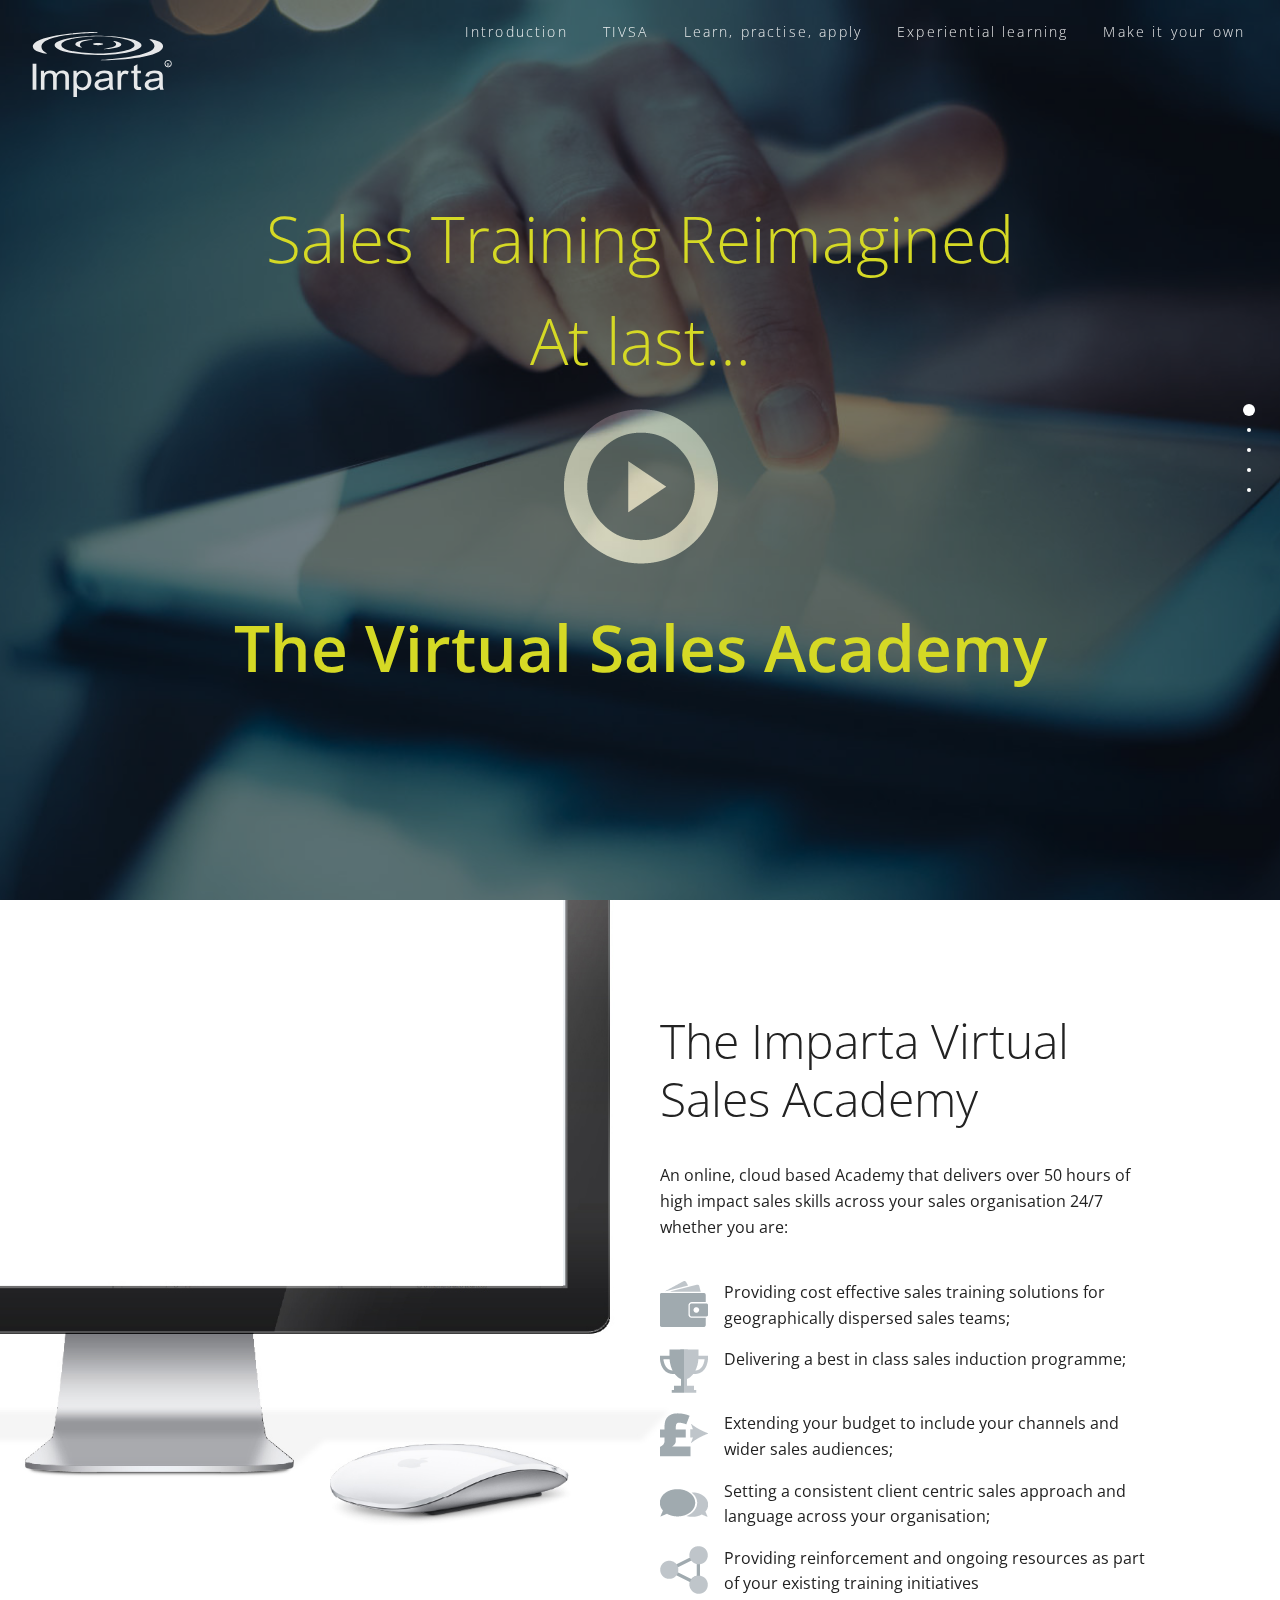
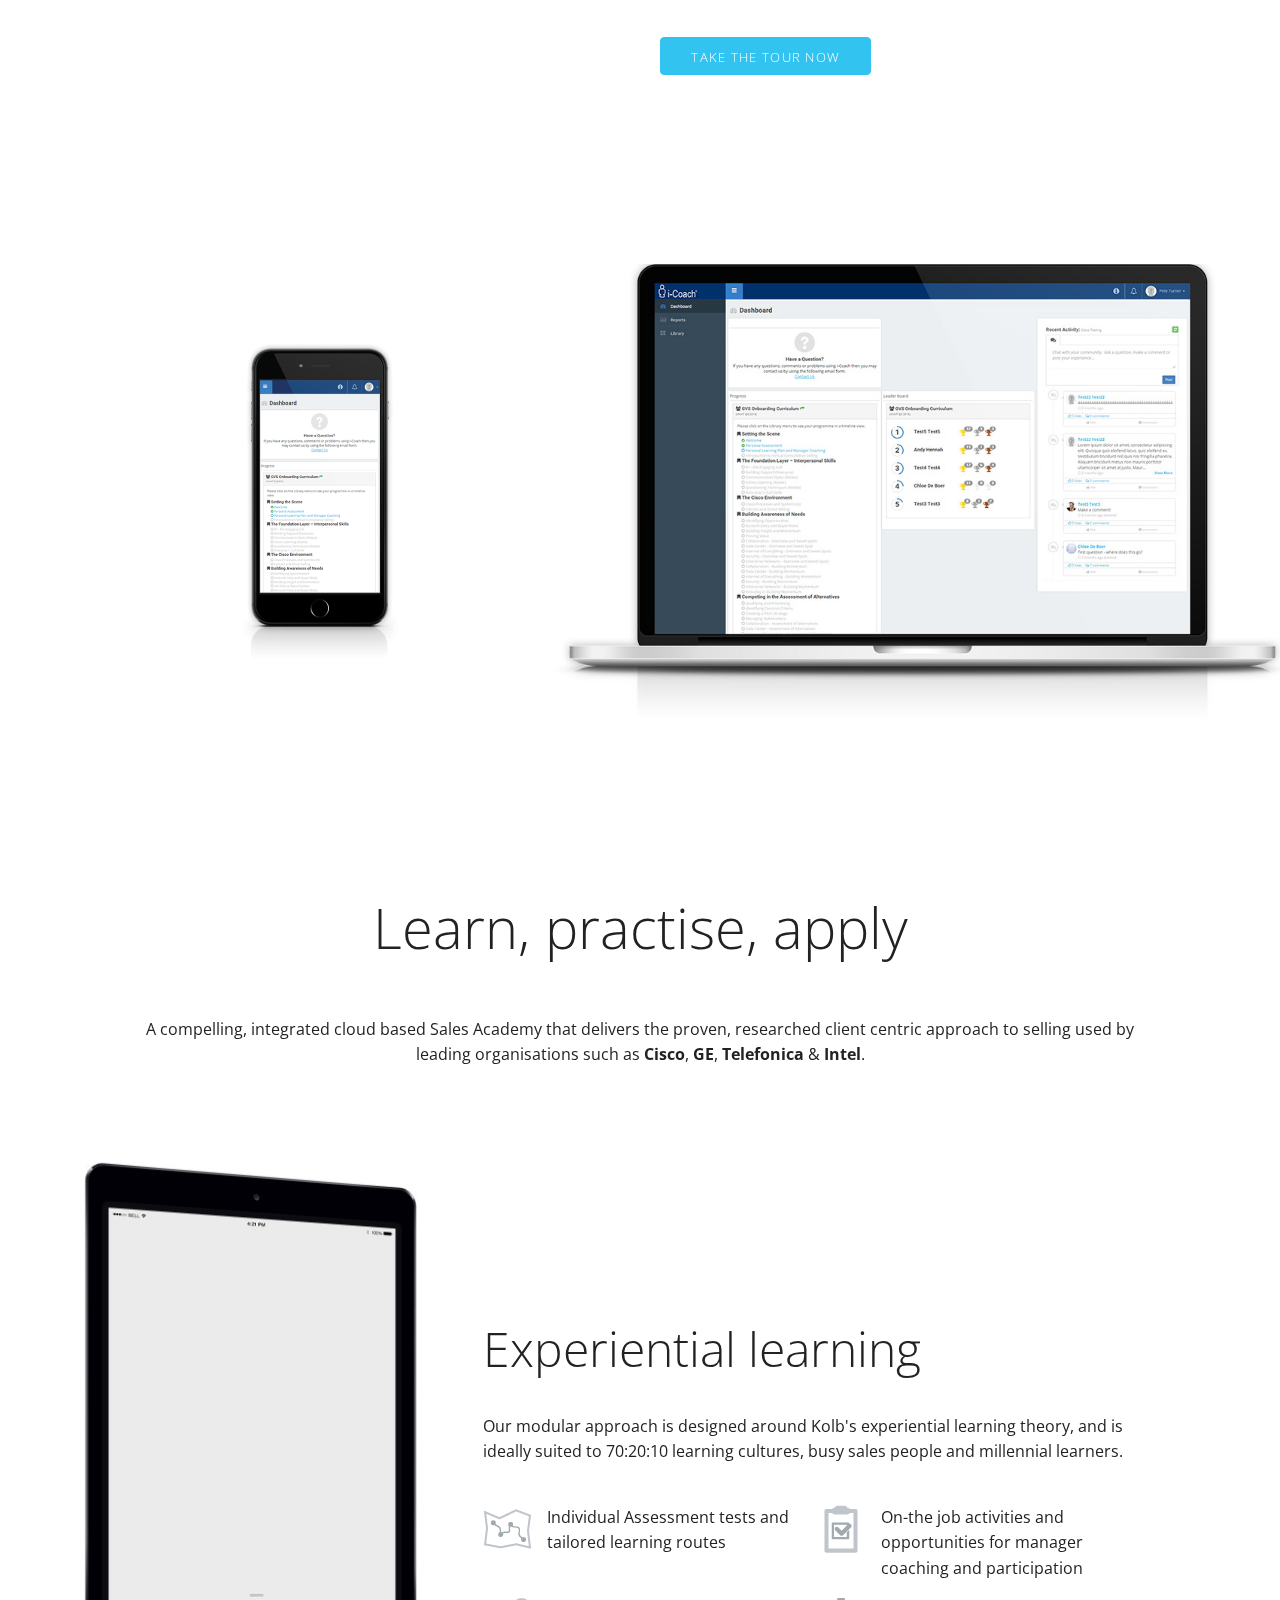
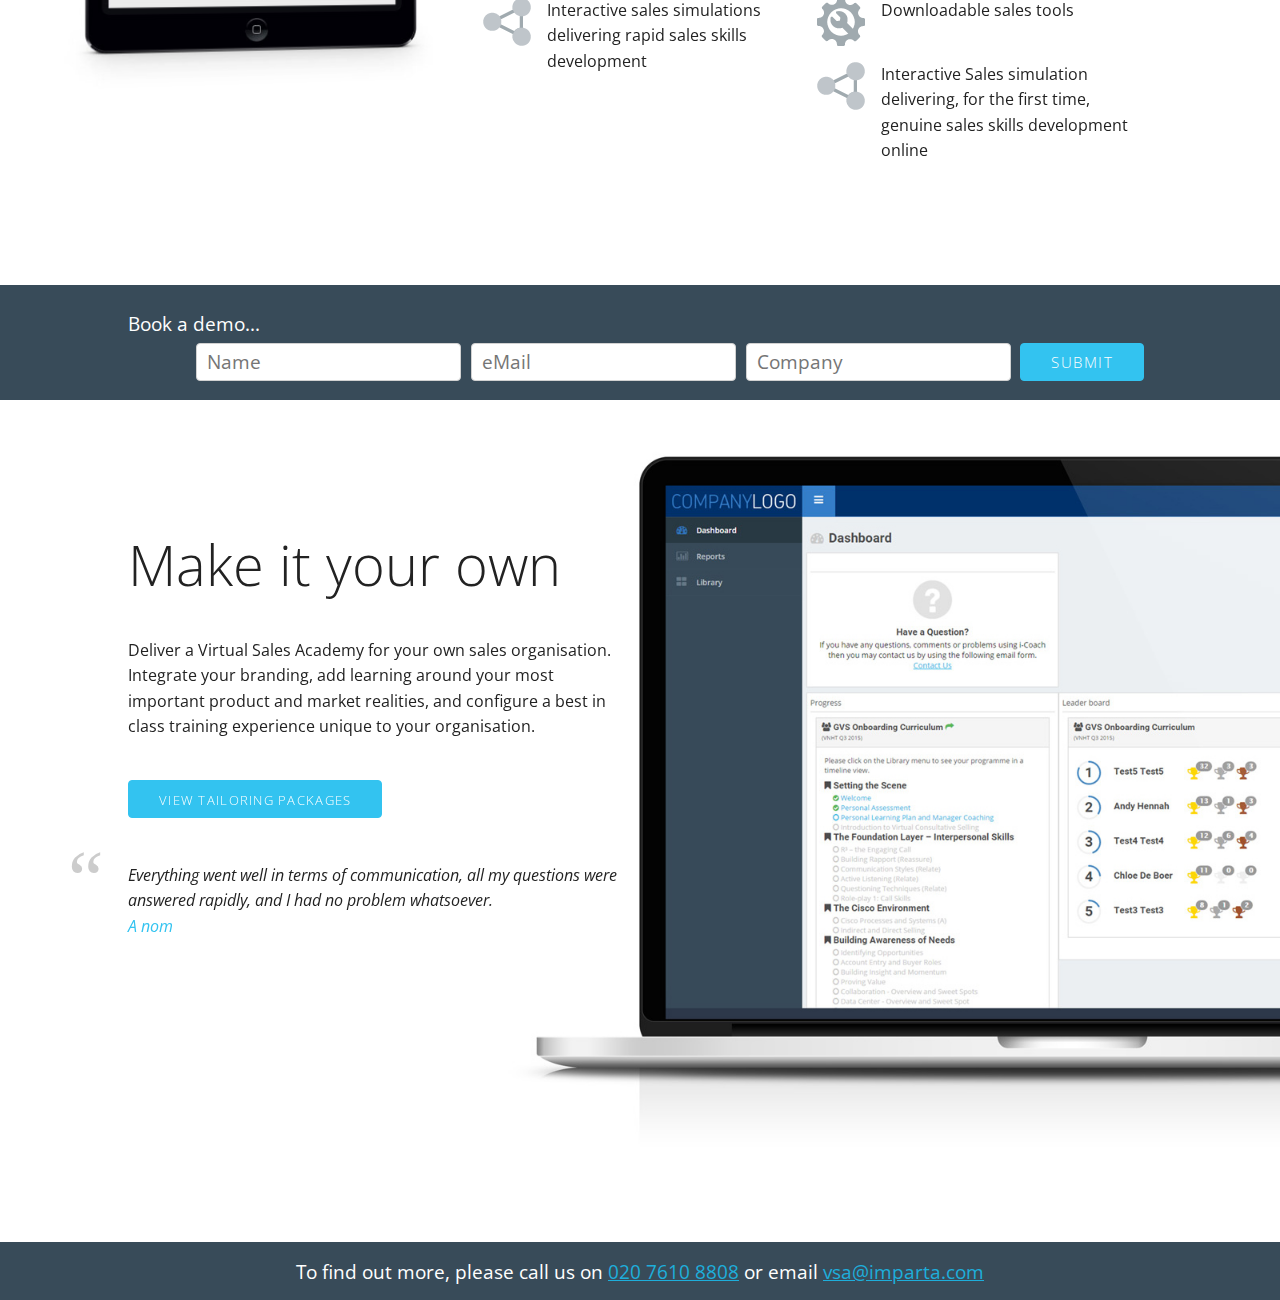
==== index.html @ 1c352534 "Added files via upload" ====
<!doctype html>
<html>
<head>
<meta charset="utf-8">
<meta name="viewport" content="width=device-width, initial-scale=1">
<title>The Imparta Virtual Sales Academy</title>

<link href="https://fonts.googleapis.com/css?family=Open+Sans:400,300,600" rel="stylesheet" type="text/css">
<link rel="stylesheet" type="text/css" href="css/jquery.fullPage.css" />
<link rel="stylesheet" type="text/css" href="css/global_new.css" />
<link rel="stylesheet" type="text/css" href="css/normalize.css" />
<link rel="stylesheet" type="text/css" href="css/skeleton.css" />
<link rel="stylesheet" type="text/css" href="css/magnific-popup.css" />

<script src="http://ajax.googleapis.com/ajax/libs/jquery/1.11.1/jquery.min.js"></script>



<!-- This following line is optional. Only necessary if you use the option css3:false and you want to use other easing effects rather than "linear", "swing" or "easeInOutCubic".
<script src="js/jquery.easings.min.js"></script> -->


<!-- This following line is only necessary in the case of using the plugin option `scrollOverflow:true` -->
<script type="text/javascript" src="js/jquery.slimscroll.min.js"></script>

<script type="text/javascript" src="js/jquery.fullPage.js"></script>

<script src="js/jquery.magnific-popup.min.js"></script>

<script src="js/jquery.quovolver.js"></script>

</head>

<body>
<header> 
<!--<a href="#" class="menu-trigger">Menu</a>-->
<nav class="navbar">
<h1>Imparta</h1>

<ul class="navbar-list">
<!--anchors: ['section1', 'section3', 'section2', 'section4', 'section5'],-->
<li class="navbar-item"  data-menuanchor="slide1"><a href="#slide1"  class="navbar-link">Introduction</a></li>
<li class="navbar-item" data-menuanchor="slide2"><a href="#slide2"  class="navbar-link">TIVSA</a></li>
  <li class="navbar-item" data-menuanchor="slide3"><a href="#slide3"  class="navbar-link">Learn, practise, apply</a></li>
  
  <li class="navbar-item" data-menuanchor="slide4"><a href="#slide4"  class="navbar-link">Experiential learning</a></li>
  <li class="navbar-item" data-menuanchor="slide5"><a href="#slide5"  class="navbar-link">Make it your own</a></li>
  </ul>
</nav>
</header>
<div id="fullpage">
    <div class="section" id="section1">
    
  
    <div class="container">  <a class="popup-vimeo" href="http://vimeo.com/45830194"><img src="img/arrow_light.png" width="200" height="200" alt=""/></a><h3>Sales Training Reimagined<br>At last…</h3>
      
<h2>The Virtual Sales Academy</h2></div></div>
    
    <div class="section" id="section3">
    <div class="halfcol"><img id="graph" class="graph" src="img/graph.svg" alt=""/></div>
    
    <div class="container"><div class="row">
    <div class="one-half column">
    &nbsp;</div>
    
    
    
    
    <div class="one-half column"><h3>The Imparta Virtual Sales Academy</h3><p>An online, cloud based Academy that delivers over 50 hours of high impact sales skills across your sales organisation 24/7 whether you are: </p> 
<ul>
        <li class="ico-wallet">Providing cost effective sales training solutions for geographically dispersed sales teams;</li>
        <li class="ico-cup">Delivering a best in class sales induction programme;</li>
        <li class="ico-stretch">Extending your budget to include your channels and wider sales audiences;</li>
        <li class="ico-speach">Setting a consistent client centric sales approach and language across your organisation;</li>
        <li class="ico-module">Providing reinforcement and ongoing resources as part of your existing training initiatives<br>
        </li>
    </ul>
    <a class="button button-primary" href="#">Take the tour now</a>
    </div>
  </div>
    
    </div>
    </div>
    
    <div class="section" id="section2"><div class="container">
      <h3>Learn, practise, apply</h3>
  <p>A compelling, integrated cloud based Sales Academy that delivers the proven, researched client centric approach to selling used by leading organisations such as <strong>Cisco</strong>, <strong>GE</strong>, <strong>Telefonica</strong> & <strong>Intel</strong>.</p></div></div>
    
    <div class="section" id="section4">
    <div class="thirdcol"><object type="image/svg+xml" data="img/kolbs.svg" class="logo" id="svgObj">
</object></div>
    <div class="container">
   
    <div class="one-third column">&nbsp;</div>
    <div class="two-thirds column"><h3>Experiential learning</h3><p>Our modular approach is designed around Kolb's experiential learning theory, and is ideally suited to 70:20:10 learning cultures, busy sales people and millennial learners.
   </p>
   <ul>
   <li class="ico-map">Individual Assessment tests and tailored learning routes</li>
   <li class="ico-check">On-the job activities and opportunities for manager coaching and participation</li>
   <li class="ico-module">Interactive sales simulations delivering rapid sales skills development</li>
   <li class="ico-tools">Downloadable sales tools</li>
   
   <li class="ico-module">Interactive Sales simulation delivering, for the first time, genuine sales skills development online</li>
   </ul>
   </div>
    </div><div class="section-footer"><div class="container"><p>Book a demo...</p><form><input type="text"  placeholder="Name"><input type="email"  placeholder="eMail"><input type="text"  placeholder="Company"><input type="submit"  class="button button-primary"></form></div></div>
   
    </div>
    <!--<div class="divider"> To ﬁnd out more, please call us on <a href="#">020 7610 8808</a> or email <a href="mailto:vsa@imparta.com">vsa@imparta.com</a></div>-->
    <div class="section" id="section5">
    <div class="container">
    <div class="one-half column"><h3>Make it your own</h3><p>Deliver a Virtual Sales Academy for your own sales organisation. Integrate your branding, add learning around your most important product and market realities, and configure a best in class training experience unique to your organisation.</p>
 <a class="button button-primary" id="packages" href="#">VIEW TAILORING PACKAGES</a>
 <div class="quotemark"></div>
 <div class="quote-wrapper">
 <div class="cust-quotes">
  <blockquote><p>Everything went well in terms of communication, all my questions were answered rapidly, and I had no problem whatsoever.</p><cite>A nom</cite></blockquote>
  <blockquote><p>I’ve been in sales for 30+ years and I’m always trying to learn something, some of the concepts were familiar, but the way it was presented was new. I always try to implement the new things I learn. VSA is about attitude towards learning and implementing new techniques.</p><cite>A nom</cite></blockquote>
  <blockquote><p>The best thing that I picked up was the value proposition tool, it was great, creating value that you and the customer can both see. The tool was just excellent, directly translatable to the client.</p><cite>A nom</cite></blockquote>
</div>
</div>
 
 
   </div>
   <div class="one-half column">&nbsp;</div>
   
    </div><div class="section-footer">To ﬁnd out more, please call us on <a href="tel:+44-20 7610 8808">020 7610 8808</a> or email <a href="mailto:vsa@imparta.com">vsa@imparta.com</a></div>
    
    
    </div>
  <!--div class="section" id="section6"--> 
  <div style="display:none">
  <div class="container" id="features" style="background-color:white; padding:1em"> 
   <table class="u-full-width">
  <thead>
    <tr>
      <th></th>
      <th class="center">Standard</th>
      <th class="center">Enhanced</th>
      <th class="center">Best</th>
    </tr>
  </thead>
  <tbody>
    <tr>
      <th>Your logo</th>
      <td class="center"><span class="checkmark"></span></td>
      <td class="center"><span class="checkmark"></span></td>
      <td class="center"><span class="checkmark"></span></td>
    </tr>
    <tr>
      <th>Your fonts and corporate colours</th>
     <td class="center"><span class="checkmark"></span></td>
      <td class="center"><span class="checkmark"></span></td>
      <td class="center"><span class="checkmark"></span></td>
    </tr>
        <tr>
      <th>Bespoke intro video/animation</th>
     <td class="center"></td>
      <td class="center"><span class="checkmark"></span></td>
      <td class="center"><span class="checkmark"></span></td>
    </tr>
      <tr>
      <th>New bespoke content modules</th>
      <td class="center"></td>
      <td class="center"></td>
      <td class="center"><span class="checkmark"></span></td>
    </tr>
      <tr>
      <th>Price</th>
      <td class="center">FREE</td>
      <td class="center">££</td>
      <td class="center">£££</td>
    </tr>
    
  </tbody>
</table> 
   </div> 
   </div>
  <!-- </div>-->
    
    
</div>
<script type="text/javascript">

jQuery(document).ready(function ($) {
     $('.popup-vimeo').magnificPopup({
          type: 'iframe'
     });
	 
	
	 
	 $('#packages').magnificPopup({
    items: [
     
   
      {
        src: '#features', // CSS selector of an element on page that should be used as a popup
        type: 'inline'
      }
    ]
    ,
    type: 'image' // this is a default type
});
	 
	 
});



$(document).ready(function() {
	
	
  $('#section5 .cust-quotes').quovolver();


	
	
    $('#fullpage').fullpage({
        //Navigation
		
        menu: '#menu',
        lockAnchors: false,
       anchors: ['slide1', 'slide2', 'slide3', 'slide4', 'slide5'],
        navigation: true,
		scrollingSpeed: 1000,
		responsiveWidth: 1000,
		scrollBar: true,
		afterLoad: function(anchorLink, index){},

				onLeave: function(index, newIndex, direction){
					
					if(newIndex == 1){
						$('body').removeClass("overwhite");
					}else if (index == 1 && direction == 'down' || index == 3 && direction == 'up'){
						$('body').addClass("overwhite");
						/*var iscroll = setInterval(function(){ 
						var bgpos = ($('#section2').offset().top/3)+65;
					document.getElementById('section2').style.backgroundPosition = '50% '+bgpos/2+'px, 50% '+bgpos+'px';}, 30);*/
					 $( ".graph" ).addClass("in");
						
					} else if (index == 2 && direction == 'up'){
						
						/*var iscroll = setInterval(function(){ 
						var bgpos = ($('#section2').offset().top/3)+65;
						document.getElementById('section2').style.backgroundPosition = '50% '+bgpos/2+'px, 50% '+bgpos+'px';}, 30);*/
					}
					
					else if (index == 2 && direction == 'down' ){
						/*$('body').addClass("overwhite");
						var iscroll = setInterval(function(){ 
						var bgpos = ($('#section2').offset().top/3)+65;
					document.getElementById('section2').style.backgroundPosition = '50% '+bgpos/2+'px, 50% '+bgpos+'px';}, 30);*/
						//alert("moving");
						
						
					}
					else if (newIndex == 4){
					//	alert("kolbs");
					$('.fade1').attr('class', '');
					$('.fade1').attr('class', 'fadeup');
					
					var a = document.getElementById("svgObj");
					// Get the SVG document inside the Object tag
					var svgDoc = a.contentDocument;
				//	alert(a);
					// Get one of the SVG items by ID;
					var svgItem = svgDoc.getElementById("fade1");
					// Set the colour to something else
					svgItem.setAttribute("class", " ");
					svgItem.setAttribute("class", "fade1 fadeup");
					
					var svgItem2 = svgDoc.getElementById("fade2");
					// Set the colour to something else
					svgItem2.setAttribute("class", "fade2 fadeup");
					
					var svgItem3 = svgDoc.getElementById("fade3");
					// Set the colour to something else
					svgItem3.setAttribute("class", "fade3 fadeup");
					
					var svgItem4 = svgDoc.getElementById("fade4");
					// Set the colour to something else
					svgItem4.setAttribute("class", "fade4 fadeup");
					}
					
					
					
				
				}
				
		
		})
		
		
  
 
 
});

$(window).scroll(function(){
  
					//var bgoff = ($('#section2').offset().top);
					//var bgpost = $(this).scrollTop();
					//var bg = (bgpost/bgoff)*100;
					
					//document.getElementById('section2').style.backgroundPosition = '0 '+bg+'px';
					//console.log(bg);
					/*var bgposts = ($('#section4').offset().top/3)+65;
				//	document.getElementsByClassName("thirdcol")[0].style.backgroundPosition = '0 '+bgposts/2+'px, 0 '+bgposts+'px';
					var bgposts = ($('#section5').offset().top/3)+65;
					document.getElementById('section5').style.backgroundPosition = '100% '+bgposts/2+'px, 100% '+bgposts+'px';
					}, 30);	*/
					})


</script>

</body>
</html>
---- css/global_new.css ----
/* CSS Document */

body{font-size:12px}

h1{position:absolute; text-indent:-2000px; background:url(../img/logo.svg) no-repeat; margin:0.5em!important; height: 65px; transition:all 0.5s; -webkit-transition:all 0.25s;     background-size: 50%;  width:160px; z-index:100;}
.overwhite h1{height: 30px; background-size:contain;  brightness: invert(0); -webkit-filter: brightness(0); ; margin:0.5em!important;}
h2{font-size:2em; font-weight:600}
h3{font-size:2em; font-weight:100}

.navbar{opacity: 0.9; filter: alpha(opacity=90); position: fixed !important}
.navbar-list{display:none}

/*SECTION 1*/

#section1 {text-align:center; background:url(../img/semi_bg.png) center center, url(../img/s1-bg.jpg) center center;
background-blend-mode: multiply, normal;
background-size:auto, cover;
}

#section1 h2{margin: 5em 0 2em 0; color:#D5D925}
#section1 h3{margin: 2.5em 0 0 0;  color:#D5D925}

#section1 img{opacity:0; transition:opacity 0.5s ease-out; position: absolute;
    top: 50%;
    left: 50%;
    margin:-100px 0 0 -100px}
#section1 img:hover{opacity:1; cursor: pointer}

/*SECTION 3 - 2ND SLIDE*/

#section3 {background-image:url(../img/s3-bg1.jpg);
background-repeat: no-repeat;
background-size:200%;
background-position:left top;
-webkit-transform: translate3d(0,0,0);
transform: translate3d(0,0,0);
}

#section3 .halfcol{
	width: 100%;
	top:0;
}
#section3 .graph{width: 75%;
    opacity: 0;
    -webkit-transition: opacity 1s;
    transition: opacity 1s;
    -webkit-transition-delay: 1s;
    transition-delay: 1s;
	margin: 10% 0 40% 5%;
}

#section3 .graph.in {opacity: 1;}
 #section3 p{font-size: 1em; text-align:left;}
#section3 h3, #section4 h3, #section2 h3{margin-bottom:1em;  line-height: 1.2;}

.ico-cup{background:url(../img/ico-cup.png) no-repeat}
.ico-wallet{background:url(../img/ico-wallet.png) no-repeat}
.ico-module{background:url(../img/ico-module.png) no-repeat}
.ico-stretch{background:url(../img/ico-stretch.png) no-repeat}
.ico-speach{background:url(../img/ico-speach.png) no-repeat}
.ico-interact{background:url(../img/ico-interact.png) no-repeat}
.ico-tools{background:url(../img/ico-tools.png) no-repeat}
.ico-check{background:url(../img/ico-check.png) no-repeat}
.ico-map{background:url(../img/ico-map.png) no-repeat}

#section3 li{    margin-bottom: 1em;
    min-height: 48px;
	list-style-type:none;
    padding-left: 64px;
	}



/*SECTION 2 - THIRD SLIDE*/

#section2 p{font-size: 1em; text-align:center; margin-bottom:2em}
#section2 h3 {
    text-align: center;
}


#section2>div{vertical-align: bottom;}

#section2 {background-image:url(../img/s2-bg1.png), url(../img/s2-bg2.jpg);
background-repeat: no-repeat;
background-size: 230%, 230%;
    background-position: 30% top, center 64px;
-webkit-transform: translate3d(0,0,0);
transform: translate3d(0,0,0);
}

#section2.up{background-position:center 100px, center 400px; }
#section2.down{background-position:center -100px, center -400px;}

/*SECTION4*/

 #section4 .thirdcol{
    width: 100%;
    background: url(../img/kolbs.jpg) no-repeat 0 0;
	background-size: 100%;

    top: 0;
	text-align: center;
	margin-left:3.333%;
	transform: perspective( 800px ) rotateY( 10deg );

	}
	
	#section4 li{
	margin-bottom: 1em;
    min-height: 48px;
	list-style-type:none;
    padding-left: 64px;
	box-sizing:border-box;
	}
	
#section4 .logo{
	width: 66%;
 margin: 38% 0 30%;
	}
	
	
	/*SECTION 5*/
	
	#section5 {background-image:url(../img/s5-bg1.jpg);background-repeat: no-repeat;
background-size:160%;
background-position:right bottom;
-webkit-transform: translate3d(0,0,0);
transform: translate3d(0,0,0);}

#section5>div {
    vertical-align: top;
}

#section5 .container {
	height: 900px;
}

#section5 h3{
	margin:1em 0 0.5em 0
}

#section5 .quotemark:before{
	    color: #ccc;
    content: "\201C";
    line-height: 1.2em;
    margin-left: -0.75em;
    position: absolute;
    font-size: 5em;
    font-family: Georgia, serif 
  
}

#section5 blockquote{margin:2em 0 0 0;  min-height: 5em }

blockquote p {margin: 0; font-style:italic}

blockquote cite{color:#33C3F0}

/*DIVIDERS*/
.section-footer{background-color:#384B59; width:100%; text-align:center; font-size:1.2em; padding: 1em 1em; color:#fff; line-height: 1.4; box-sizing:border-box}
.section-footer p{width:100%; text-align:center; margin: 0 0 1em 0}
.section-footer form{margin:0; width:100%}
.section-footer input{
    margin: 0 0.5em 0.5em 0;
	color:#666;
	font-size: 1em;
	width:100%
}

.checkmark {
  display: inline-block;
 
}
.checkmark:after {
     content: '';
    display: block;
    width: 6px;
    height: 12px;
    border: solid #8CC100;
    border-width: 0 4px 4px 0;
    transform: rotate(45deg);
}


.u-full-width thead{background:#384B59; color:#fff}
.center{ text-align:center;     width: 15%;
    border-left: 1px solid #E1E1E1}


/* Larger than mobile */
@media (min-width: 400px) {}

/* Larger than phablet (also point when grid becomes active) */
@media (min-width: 550px) {
	#section5 {
background-size:130%;	
	}
}

@media screen and (max-width: 640px) {
	table {
		overflow-x: auto;
		display: block;
	}
}

/* Larger than tablet */
@media (min-width: 720px) {
	
	#section1 h2{font-size:2.5em; margin: 3em 0 0 0;color: #D5D925; line-height: 2;}
	#section1 h3{font-size:2.5em; font-weight:100; margin: 0 0 0.5em 0;  color:#D5D925}
	
		#section5 {
background-size:120%;	
	}
	
}

/* Larger than desktop */
@media (min-width: 1000px) {
	
.navbar-list{display:block}	
	h1{position:absolute; background-size: contain; margin:1em!important}
	
	#section1 h2{font-size:3em; margin: 3em 0 0 0;color: #D5D925; line-height: 2;}
	#section1 h3{font-size:3em; font-weight:100; margin: 0 0 0.5em 0;  color:#D5D925}
	
	#section1 img {
    margin: -63px 0 0 -100px;
}


	/*SECTION3*/
	
	#section3 {
	background-size:contain;
	background-position:left top;
	}
	
	#section3 .halfcol{
		width: 50%;
		position:absolute;
		top:0;
		height:100%;
		text-align:center
	}
	
	#section3 .graph{width: 75%;
    opacity: 0;
    -webkit-transition: opacity 1s;
    transition: opacity 1s;
    -webkit-transition-delay: 1s;
    transition-delay: 1s;
    margin: 10% 0 0 -10%;
}

#section3 .in{opacity:1}	

#section3 h3, #section4 h3{margin-bottom: 0.75em; font-size:3em; line-height: 1.2;}


/*SECTION2*/
#section2 {background-image:url(../img/s2-bg1.png), url(../img/s2-bg2.jpg);
background-repeat: no-repeat;
background-size:contain, contain;
background-position:center top, center  64px;
-webkit-transform: translate3d(0,0,0);
transform: translate3d(0,0,0);
}
#section2>div {
   
    padding-top: 0px;
}
/*SECTION4*/

#section4 .thirdcol{position: absolute;
    width: 33.3333%;
    background: url(../img/kolbs.jpg) no-repeat 0 20px;
	background-size:contain;
    height: 100%;
    top: 0;
	text-align: center;
	margin-left:3.333%;
	transform: perspective( 800px ) rotateY( 10deg );
	}
	
	#section4 li{
	margin-bottom: 1em;
    min-height: 48px;
	list-style-type:none;
    padding-left: 64px;
	width: 50%;
	box-sizing:border-box;
	float:left;
	}
	
#section4 .logo{
    margin: 38% 0 0 0;
	}
	
	#section5>div {
    vertical-align: top;
	padding-top:5%;
	    box-sizing: border-box;
}

#section5 {
background-size:contain;
}

#section5 .container {
	height: auto;
}

#section5 {
background-position:right 10px;
}


	#section1 h2{font-size:4em}
	#section1 h3{font-size:4em}
	
	.section-footer{bottom: 0; position: absolute;  line-height: 1; padding: 1em 0}
	.section-footer p{width:auto;margin:0!important; float:left; padding:0.5em 0 0.5em 0}
.section-footer form{margin:0; float:right; width:auto}
.section-footer input{
    margin: 0 0.5em 0 0;
	color:#666;
	font-size: 1em;
	    float: left;
    width: auto;
}
body{font-size:14px}

	}

/* Larger than Desktop HD */
@media (min-width: 1200px) {
			h2{font-size:3.5em}
h3{font-size:3.5em}
	
	}
---- css/skeleton.css ----
/*
* Skeleton V2.0.4
* Copyright 2014, Dave Gamache
* www.getskeleton.com
* Free to use under the MIT license.
* http://www.opensource.org/licenses/mit-license.php
* 12/29/2014
*/


/* Table of contents
––––––––––––––––––––––––––––––––––––––––––––––––––
- Grid
- Base Styles
- Typography
- Links
- Buttons
- Forms
- Lists
- Code
- Tables
- Spacing
- Utilities
- Clearing
- Media Queries
*/


/* Grid
–––––––––––––––––––––––––––––––––––––––––––––––––– */
.container {
  position: relative;
  width: 100%;
  max-width: 1180px;
  margin: 0 auto;
  padding: 0 20px;
  box-sizing: border-box; }
.column,
.columns {
  width: 100%;
  float: left;
  box-sizing: border-box; }

/* For devices larger than 400px */
@media (min-width: 400px) {
  .container {
    width: 85%;
    padding: 0; }
}

/* For devices larger than 550px */
@media (min-width: 1000px) {
  .container {
    width: 80%; }
  .column,
  .columns {
    margin-left: 4%; }
  .column:first-child,
  .columns:first-child {
    margin-left: 0; }

  .one.column,
  .one.columns                    { width: 4.66666666667%; }
  .two.columns                    { width: 13.3333333333%; }
  .three.columns                  { width: 22%;            }
  .four.columns                   { width: 30.6666666667%; }
  .five.columns                   { width: 39.3333333333%; }
  .six.columns                    { width: 48%;            }
  .seven.columns                  { width: 56.6666666667%; }
  .eight.columns                  { width: 65.3333333333%; }
  .nine.columns                   { width: 74.0%;          }
  .ten.columns                    { width: 82.6666666667%; }
  .eleven.columns                 { width: 91.3333333333%; }
  .twelve.columns                 { width: 100%; margin-left: 0; }

  .one-third.column               { width: 30.6666666667%; }
  .two-thirds.column              { width: 65.3333333333%; }

  .one-half.column                { width: 48%; }

  /* Offsets */
  .offset-by-one.column,
  .offset-by-one.columns          { margin-left: 8.66666666667%; }
  .offset-by-two.column,
  .offset-by-two.columns          { margin-left: 17.3333333333%; }
  .offset-by-three.column,
  .offset-by-three.columns        { margin-left: 26%;            }
  .offset-by-four.column,
  .offset-by-four.columns         { margin-left: 34.6666666667%; }
  .offset-by-five.column,
  .offset-by-five.columns         { margin-left: 43.3333333333%; }
  .offset-by-six.column,
  .offset-by-six.columns          { margin-left: 52%;            }
  .offset-by-seven.column,
  .offset-by-seven.columns        { margin-left: 60.6666666667%; }
  .offset-by-eight.column,
  .offset-by-eight.columns        { margin-left: 69.3333333333%; }
  .offset-by-nine.column,
  .offset-by-nine.columns         { margin-left: 78.0%;          }
  .offset-by-ten.column,
  .offset-by-ten.columns          { margin-left: 86.6666666667%; }
  .offset-by-eleven.column,
  .offset-by-eleven.columns       { margin-left: 95.3333333333%; }

  .offset-by-one-third.column,
  .offset-by-one-third.columns    { margin-left: 34.6666666667%; }
  .offset-by-two-thirds.column,
  .offset-by-two-thirds.columns   { margin-left: 69.3333333333%; }

  .offset-by-one-half.column,
  .offset-by-one-half.columns     { margin-left: 52%; }

}


/* Base Styles
–––––––––––––––––––––––––––––––––––––––––––––––––– */
/* NOTE
html is set to 62.5% so that all the REM measurements throughout Skeleton
are based on 10px sizing. So basically 1.5rem = 15px :) */
html {
  font-size: 62.5%; }
body {
  font-size: 16px; /* currently ems cause chrome bug misinterpreting rems on body element */
  line-height: 1.6;
  font-weight: 400;
  font-family: 'Open Sans', sans-serif;
  color: #222; }


/* Typography
–––––––––––––––––––––––––––––––––––––––––––––––––– */
h1, h2, h3, h4, h5, h6 {
  margin-top: 0;
  margin-bottom: 1em;
   }
/*h1 { font-size: 4.0em; line-height: 1.2;  letter-spacing: -.1em;}
h2 { font-size: 3.6em; line-height: 1.25; letter-spacing: -.1em; }
h3 { font-size: 3.0em; line-height: 1.3;  letter-spacing: -.1em; }
h4 { font-size: 2.4em; line-height: 1.35; letter-spacing: -.08em; }
h5 { font-size: 1.8em; line-height: 1.5;  letter-spacing: -.05em; }
h6 { font-size: 1.5em; line-height: 1.6;  letter-spacing: 0; }*/

/* Larger than phablet 
@media (min-width: 550px) {
  h1 { font-size: 5.0em; }
  h2 { font-size: 4.2em; }
  h3 { font-size: 3.6em; }
  h4 { font-size: 3.0em; }
  h5 { font-size: 2.4em; }
  h6 { font-size: 1.5em; }
}*/

p {
  margin-top: 0; 
  
  }


/* Links
–––––––––––––––––––––––––––––––––––––––––––––––––– */
a {
  color: #1EAEDB; }
a:hover {
  color: #D5D925; }


/* Buttons
–––––––––––––––––––––––––––––––––––––––––––––––––– */
.button,
button,
input[type="submit"],
input[type="reset"],
input[type="button"] {
  display: inline-block;
  height: 38px;
  padding: 0 30px;
  color: #555;
  text-align: center;
  font-size: 0.8em;
    font-weight: 100;;
  line-height: 38px;
  letter-spacing: .1em;
  text-transform: uppercase;
  text-decoration: none;
  white-space: nowrap;
  background-color: transparent;
  border-radius: 4px;
  border: 1px solid #bbb;
  cursor: pointer;
  box-sizing: border-box; }
.button:hover,
button:hover,
input[type="submit"]:hover,
input[type="reset"]:hover,
input[type="button"]:hover,
.button:focus,
button:focus,
input[type="submit"]:focus,
input[type="reset"]:focus,
input[type="button"]:focus {
  color: #333;
  border-color: #888;
  outline: 0; }
.button.button-primary,
button.button-primary,
input[type="submit"].button-primary,
input[type="reset"].button-primary,
input[type="button"].button-primary {
  color: #FFF;
  background-color: #33C3F0;
  border-color: #33C3F0; }
.button.button-primary:hover,
button.button-primary:hover,
input[type="submit"].button-primary:hover,
input[type="reset"].button-primary:hover,
input[type="button"].button-primary:hover,
.button.button-primary:focus,
button.button-primary:focus,
input[type="submit"].button-primary:focus,
input[type="reset"].button-primary:focus,
input[type="button"].button-primary:focus {
  color: #FFF;
  background-color: #1EAEDB;
  border-color: #1EAEDB; }

.button:active{position: relative;top: 1px;}
/* Forms
–––––––––––––––––––––––––––––––––––––––––––––––––– */
input[type="email"],
input[type="number"],
input[type="search"],
input[type="text"],
input[type="tel"],
input[type="url"],
input[type="password"],
textarea,
select {
  height: 38px;
  padding: 6px 10px; /* The 6px vertically centers text on FF, ignored by Webkit */
  background-color: #fff;
  border: 1px solid #D1D1D1;
  border-radius: 4px;
  box-shadow: none;
  box-sizing: border-box; }
/* Removes awkward default styles on some inputs for iOS */
input[type="email"],
input[type="number"],
input[type="search"],
input[type="text"],
input[type="tel"],
input[type="url"],
input[type="password"],
textarea {
  -webkit-appearance: none;
     -moz-appearance: none;
          appearance: none; }
textarea {
  min-height: 65px;
  padding-top: 6px;
  padding-bottom: 6px; }
input[type="email"]:focus,
input[type="number"]:focus,
input[type="search"]:focus,
input[type="text"]:focus,
input[type="tel"]:focus,
input[type="url"]:focus,
input[type="password"]:focus,
textarea:focus,
select:focus {
  border: 1px solid #33C3F0;
  outline: 0; }
label,
legend {
  display: block;
  margin-bottom: .5em;
  font-weight: 600; }
fieldset {
  padding: 0;
  border-width: 0; }
input[type="checkbox"],
input[type="radio"] {
  display: inline; }
label > .label-body {
  display: inline-block;
  margin-left: .5em;
  font-weight: normal; }


/* Lists
–––––––––––––––––––––––––––––––––––––––––––––––––– */
ul {
  list-style: circle inside; }
ol {
  list-style: decimal inside; }
ol, ul {
  padding-left: 0;
  margin-top: 0; }
ul ul,
ul ol,
ol ol,
ol ul {
  margin: 1.5em 0 1.5em 3em;
  font-size: 90%; }
li {
  margin-bottom: 1em; }


/* Code
–––––––––––––––––––––––––––––––––––––––––––––––––– */
code {
  padding: .2rem .5em;
  margin: 0 .2em;
  font-size: 90%;
  white-space: nowrap;
  background: #F1F1F1;
  border: 1px solid #E1E1E1;
  border-radius: 4px; }
pre > code {
  display: block;
  padding: 1rem 1.5em;
  white-space: pre; }


/* Tables
–––––––––––––––––––––––––––––––––––––––––––––––––– */
th,
td {
  padding: 12px 15px;
  text-align: left;
  border-bottom: 1px solid #E1E1E1; }
th:first-child,
td:first-child {
  padding-left: 0; }
th:last-child,
td:last-child {
  padding-right: 0; }


/* Spacing
–––––––––––––––––––––––––––––––––––––––––––––––––– */
button,
.button {
  margin-bottom: 1em; }
input,
textarea,
select,
fieldset {
  margin-bottom: 1.5em; }
pre,
blockquote,
dl,
figure,
table,
p,
ul,
ol,
form {
  margin-bottom: 2.5em; }


/* Utilities
–––––––––––––––––––––––––––––––––––––––––––––––––– */
.u-full-width {
  width: 100%;
  box-sizing: border-box; }
.u-max-full-width {
  max-width: 100%;
  box-sizing: border-box; }
.u-pull-right {
  float: right; }
.u-pull-left {
  float: left; }


/* Misc
–––––––––––––––––––––––––––––––––––––––––––––––––– */
hr {
  margin-top: 3em;
  margin-bottom: 3.5em;
  border-width: 0;
  border-top: 1px solid #E1E1E1; }


/* Clearing
–––––––––––––––––––––––––––––––––––––––––––––––––– */

/* Self Clearing Goodness */
.container:after,
.row:after,
.u-cf {
  content: "";
  display: table;
  clear: both; }


/* Media Queries
–––––––––––––––––––––––––––––––––––––––––––––––––– */
/*
Note: The best way to structure the use of media queries is to create the queries
near the relevant code. For example, if you wanted to change the styles for buttons
on small devices, paste the mobile query code up in the buttons section and style it
there.
*/


/* Larger than mobile */
@media (min-width: 400px) {}

/* Larger than phablet (also point when grid becomes active) */
@media (min-width: 550px) {}

/* Larger than tablet */
@media (min-width: 750px) {}

/* Larger than desktop */
@media (min-width: 1000px) {}

/* Larger than Desktop HD */
@media (min-width: 1200px) {}

/*NAVIGATION

.navbar {
  display: none; }*/
  
  #fp-nav ul li a span{background:#fff}
  .overwhite #fp-nav span{background:#000}

/* Larger than phone */
@media (min-width: 550px) {
  .header {
    margin-top: 18em; }
  .value-props {
    margin-top: 9em;
    margin-bottom: 7em; }
  .value-img {
    margin-bottom: 1em; }
  .example-grid .column,
  .example-grid .columns {
    margin-bottom: 1.5em; }
  .docs-section {
    padding: 6em 0; }
  .example-send-yourself-copy {
    float: right;
    margin-top: 12px; }
  .example-screenshot-wrapper {
    position: absolute;
    width: 48%;
    height: 100%;
    left: 0;
    max-height: none; }
}

/* Larger than tablet */
@media (min-width: 750px) {
  /* Navbar */
  nav{}
  .navbar + .docs-section {
    border-top-width: 0; }
  .navbar {
    display: block;
    width: 100%;
    z-index: 99;
	position:absolute;
	transition: background-color 0.5s;
    }
  .navbar-spacer {
    display: none; }
  .navbar > .container {
    width: 100%; }
  .navbar-list {
    list-style: none;
    margin-bottom: 0; 
	text-align: right;
width: auto;
    float:right;
	}
  .navbar-item {
    position: relative;
    float: left;
    margin-bottom: 0; }
  .navbar-link {
    font-size: 0.9em;
    font-weight: 100;
    letter-spacing: .15em;
    margin-right: 35px;
    text-decoration: none;
    line-height: 4.5em;
    color: #fff; 
	transition: color 0.7s;
	}
	
	.overwhite .navbar{
		background-color: #fff;	
	}
	
	.overwhite .navbar-link {
	 color: #666;	
	}
	
  .navbar-link.active {
    color: #D5D925; }
  .has-docked-nav .navbar {
    position: fixed;
    top: 0;
    left: 0; }
  .has-docked-nav .navbar-spacer {
    display: block; }
  /* Re-overiding the width 100% declaration to match size of % based container */
  .has-docked-nav .navbar > .container {
    width: 80%; }

 
}
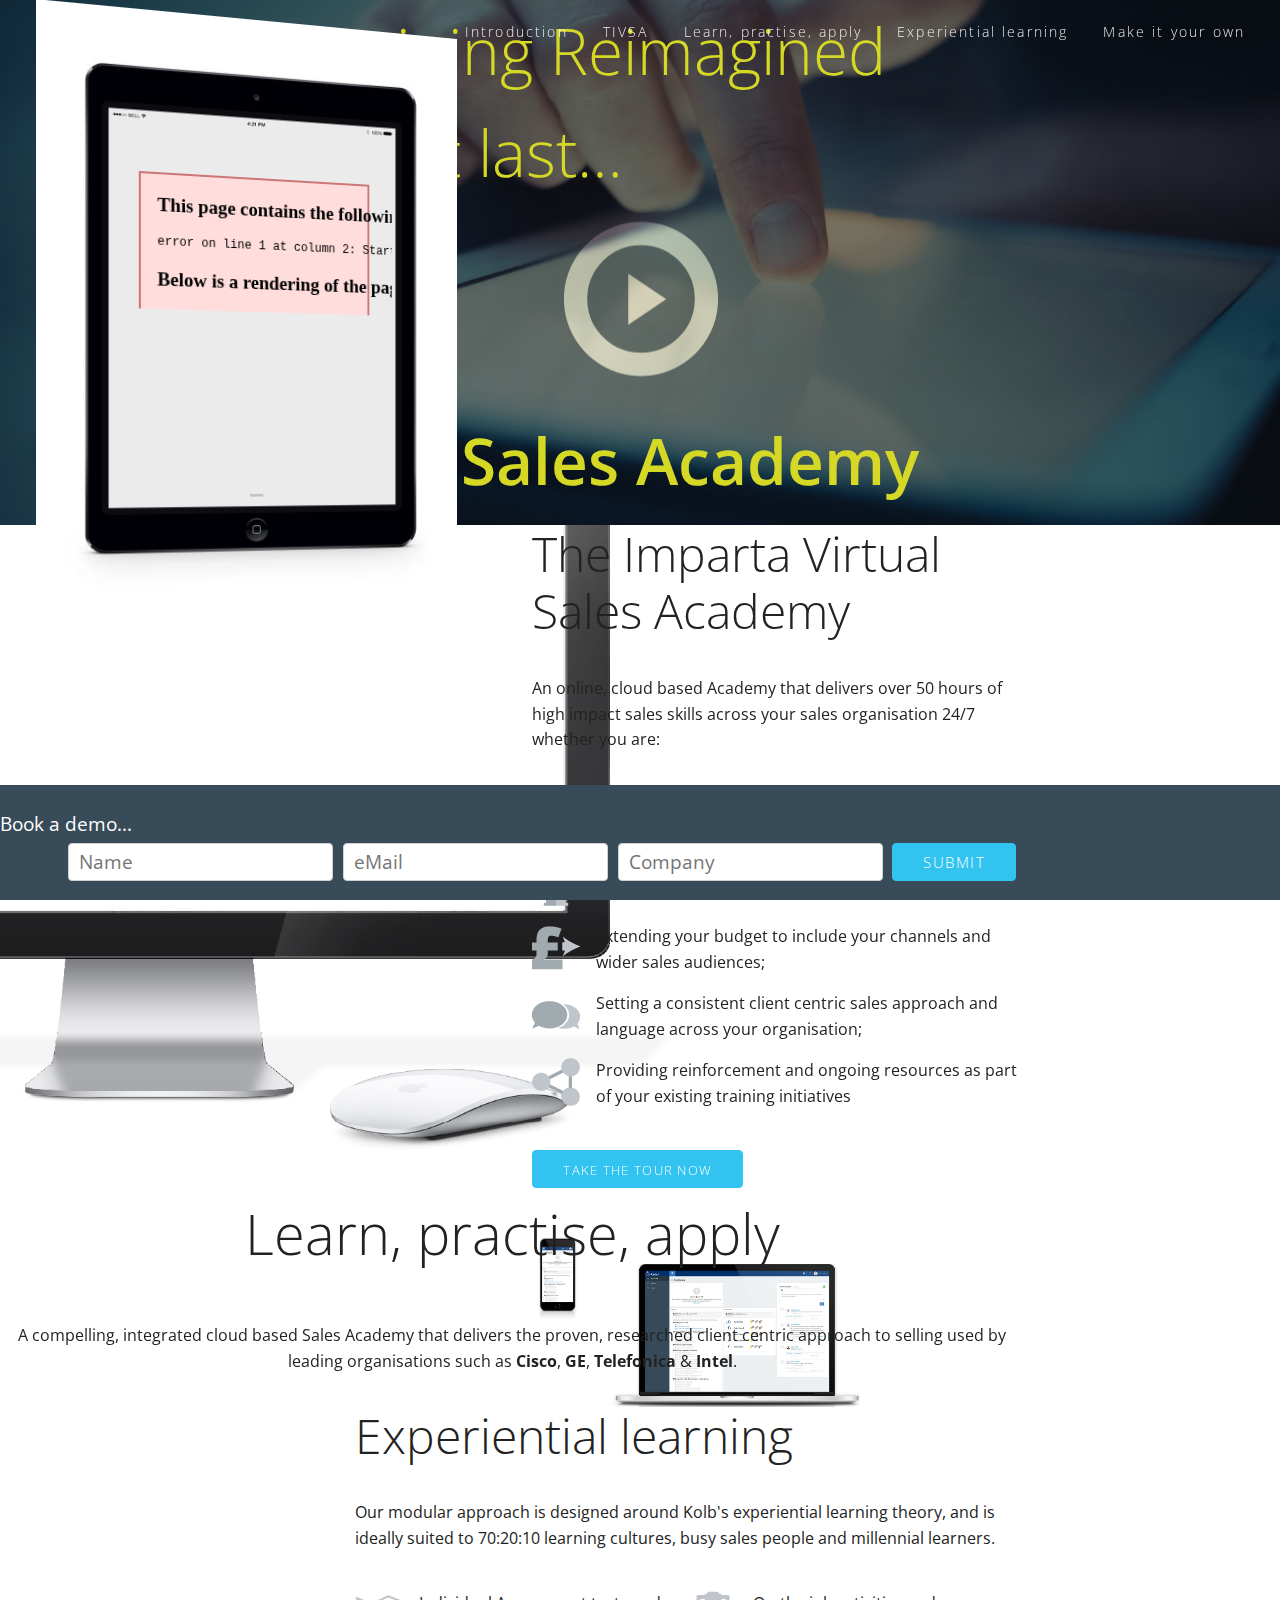
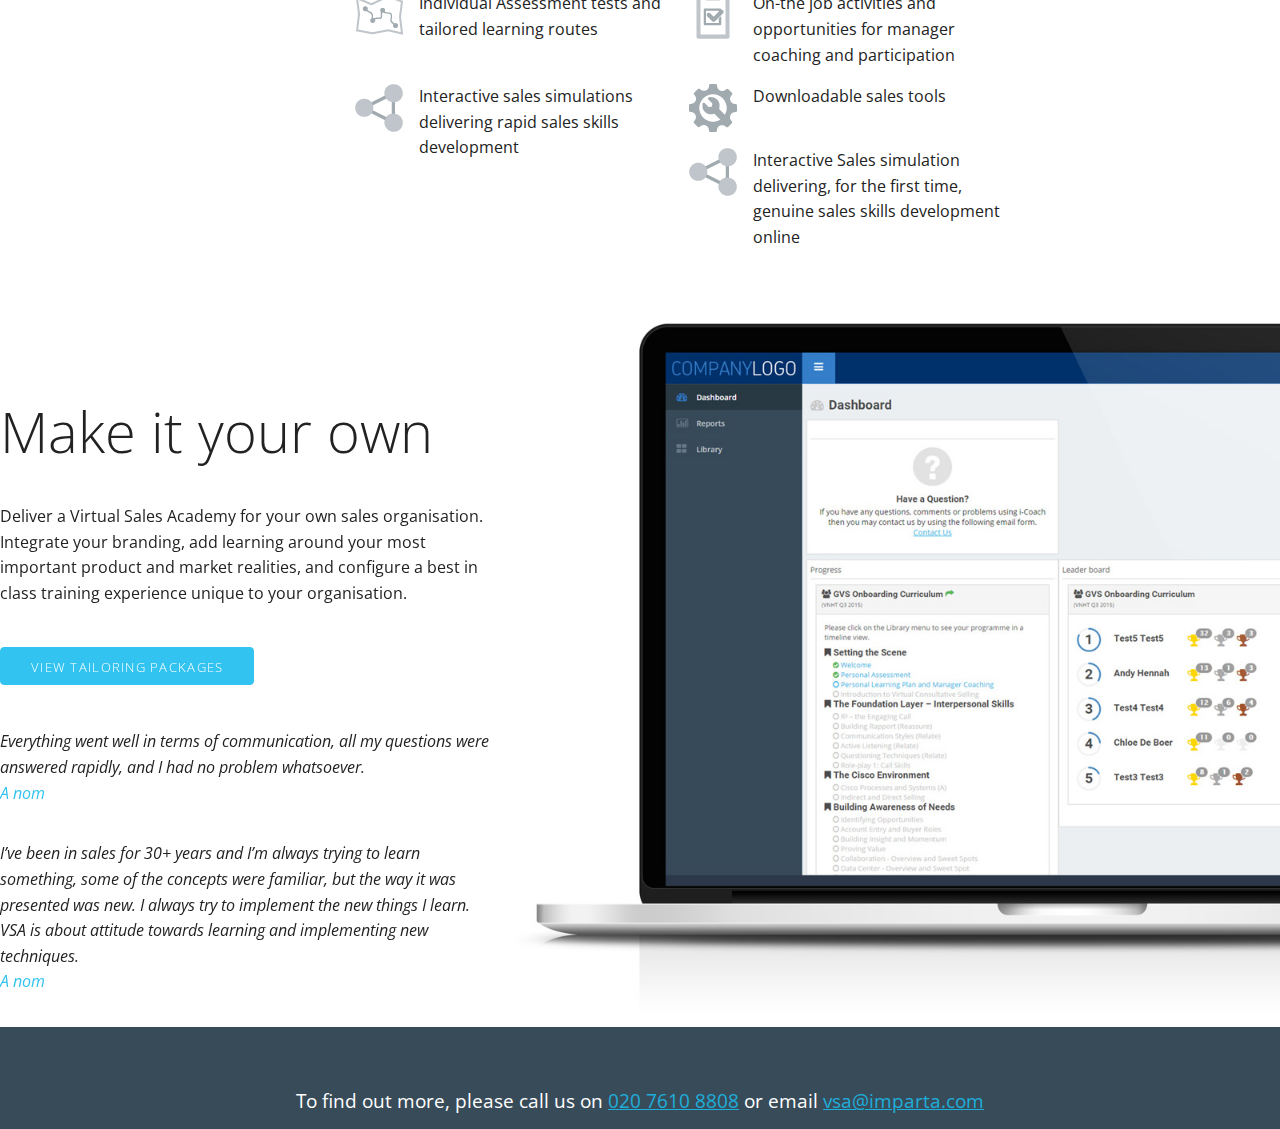
==== commit 5d665ce3: "Cleaning up code" ====
--- a/index.html
+++ b/index.html
@@ -1,318 +1,318 @@
-<!doctype html>
-<html>
-<head>
-<meta charset="utf-8">
-<meta name="viewport" content="width=device-width, initial-scale=1">
-<title>The Imparta Virtual Sales Academy</title>
-
-<link href="https://fonts.googleapis.com/css?family=Open+Sans:400,300,600" rel="stylesheet" type="text/css">
-<link rel="stylesheet" type="text/css" href="css/jquery.fullPage.css" />
-<link rel="stylesheet" type="text/css" href="css/global_new.css" />
-<link rel="stylesheet" type="text/css" href="css/normalize.css" />
-<link rel="stylesheet" type="text/css" href="css/skeleton.css" />
-<link rel="stylesheet" type="text/css" href="css/magnific-popup.css" />
-
-<script src="http://ajax.googleapis.com/ajax/libs/jquery/1.11.1/jquery.min.js"></script>
-
-
-
-<!-- This following line is optional. Only necessary if you use the option css3:false and you want to use other easing effects rather than "linear", "swing" or "easeInOutCubic".
-<script src="js/jquery.easings.min.js"></script> -->
-
-
-<!-- This following line is only necessary in the case of using the plugin option `scrollOverflow:true` -->
-<script type="text/javascript" src="js/jquery.slimscroll.min.js"></script>
-
-<script type="text/javascript" src="js/jquery.fullPage.js"></script>
-
-<script src="js/jquery.magnific-popup.min.js"></script>
-
-<script src="js/jquery.quovolver.js"></script>
-
-</head>
-
-<body>
-<header> 
-<!--<a href="#" class="menu-trigger">Menu</a>-->
-<nav class="navbar">
-<h1>Imparta</h1>
-
-<ul class="navbar-list">
-<!--anchors: ['section1', 'section3', 'section2', 'section4', 'section5'],-->
-<li class="navbar-item"  data-menuanchor="slide1"><a href="#slide1"  class="navbar-link">Introduction</a></li>
-<li class="navbar-item" data-menuanchor="slide2"><a href="#slide2"  class="navbar-link">TIVSA</a></li>
-  <li class="navbar-item" data-menuanchor="slide3"><a href="#slide3"  class="navbar-link">Learn, practise, apply</a></li>
-  
-  <li class="navbar-item" data-menuanchor="slide4"><a href="#slide4"  class="navbar-link">Experiential learning</a></li>
-  <li class="navbar-item" data-menuanchor="slide5"><a href="#slide5"  class="navbar-link">Make it your own</a></li>
-  </ul>
-</nav>
-</header>
-<div id="fullpage">
-    <div class="section" id="section1">
-    
-  
-    <div class="container">  <a class="popup-vimeo" href="http://vimeo.com/45830194"><img src="img/arrow_light.png" width="200" height="200" alt=""/></a><h3>Sales Training Reimagined<br>At last…</h3>
-      
-<h2>The Virtual Sales Academy</h2></div></div>
-    
-    <div class="section" id="section3">
-    <div class="halfcol"><img id="graph" class="graph" src="img/graph.svg" alt=""/></div>
-    
-    <div class="container"><div class="row">
-    <div class="one-half column">
-    &nbsp;</div>
-    
-    
-    
-    
-    <div class="one-half column"><h3>The Imparta Virtual Sales Academy</h3><p>An online, cloud based Academy that delivers over 50 hours of high impact sales skills across your sales organisation 24/7 whether you are: </p> 
-<ul>
-        <li class="ico-wallet">Providing cost effective sales training solutions for geographically dispersed sales teams;</li>
-        <li class="ico-cup">Delivering a best in class sales induction programme;</li>
-        <li class="ico-stretch">Extending your budget to include your channels and wider sales audiences;</li>
-        <li class="ico-speach">Setting a consistent client centric sales approach and language across your organisation;</li>
-        <li class="ico-module">Providing reinforcement and ongoing resources as part of your existing training initiatives<br>
-        </li>
-    </ul>
-    <a class="button button-primary" href="#">Take the tour now</a>
-    </div>
-  </div>
-    
-    </div>
-    </div>
-    
-    <div class="section" id="section2"><div class="container">
-      <h3>Learn, practise, apply</h3>
-  <p>A compelling, integrated cloud based Sales Academy that delivers the proven, researched client centric approach to selling used by leading organisations such as <strong>Cisco</strong>, <strong>GE</strong>, <strong>Telefonica</strong> & <strong>Intel</strong>.</p></div></div>
-    
-    <div class="section" id="section4">
-    <div class="thirdcol"><object type="image/svg+xml" data="img/kolbs.svg" class="logo" id="svgObj">
-</object></div>
-    <div class="container">
-   
-    <div class="one-third column">&nbsp;</div>
-    <div class="two-thirds column"><h3>Experiential learning</h3><p>Our modular approach is designed around Kolb's experiential learning theory, and is ideally suited to 70:20:10 learning cultures, busy sales people and millennial learners.
-   </p>
-   <ul>
-   <li class="ico-map">Individual Assessment tests and tailored learning routes</li>
-   <li class="ico-check">On-the job activities and opportunities for manager coaching and participation</li>
-   <li class="ico-module">Interactive sales simulations delivering rapid sales skills development</li>
-   <li class="ico-tools">Downloadable sales tools</li>
-   
-   <li class="ico-module">Interactive Sales simulation delivering, for the first time, genuine sales skills development online</li>
-   </ul>
-   </div>
-    </div><div class="section-footer"><div class="container"><p>Book a demo...</p><form><input type="text"  placeholder="Name"><input type="email"  placeholder="eMail"><input type="text"  placeholder="Company"><input type="submit"  class="button button-primary"></form></div></div>
-   
-    </div>
-    <!--<div class="divider"> To ﬁnd out more, please call us on <a href="#">020 7610 8808</a> or email <a href="mailto:vsa@imparta.com">vsa@imparta.com</a></div>-->
-    <div class="section" id="section5">
-    <div class="container">
-    <div class="one-half column"><h3>Make it your own</h3><p>Deliver a Virtual Sales Academy for your own sales organisation. Integrate your branding, add learning around your most important product and market realities, and configure a best in class training experience unique to your organisation.</p>
- <a class="button button-primary" id="packages" href="#">VIEW TAILORING PACKAGES</a>
- <div class="quotemark"></div>
- <div class="quote-wrapper">
- <div class="cust-quotes">
-  <blockquote><p>Everything went well in terms of communication, all my questions were answered rapidly, and I had no problem whatsoever.</p><cite>A nom</cite></blockquote>
-  <blockquote><p>I’ve been in sales for 30+ years and I’m always trying to learn something, some of the concepts were familiar, but the way it was presented was new. I always try to implement the new things I learn. VSA is about attitude towards learning and implementing new techniques.</p><cite>A nom</cite></blockquote>
-  <blockquote><p>The best thing that I picked up was the value proposition tool, it was great, creating value that you and the customer can both see. The tool was just excellent, directly translatable to the client.</p><cite>A nom</cite></blockquote>
-</div>
-</div>
- 
- 
-   </div>
-   <div class="one-half column">&nbsp;</div>
-   
-    </div><div class="section-footer">To ﬁnd out more, please call us on <a href="tel:+44-20 7610 8808">020 7610 8808</a> or email <a href="mailto:vsa@imparta.com">vsa@imparta.com</a></div>
-    
-    
-    </div>
-  <!--div class="section" id="section6"--> 
-  <div style="display:none">
-  <div class="container" id="features" style="background-color:white; padding:1em"> 
-   <table class="u-full-width">
-  <thead>
-    <tr>
-      <th></th>
-      <th class="center">Standard</th>
-      <th class="center">Enhanced</th>
-      <th class="center">Best</th>
-    </tr>
-  </thead>
-  <tbody>
-    <tr>
-      <th>Your logo</th>
-      <td class="center"><span class="checkmark"></span></td>
-      <td class="center"><span class="checkmark"></span></td>
-      <td class="center"><span class="checkmark"></span></td>
-    </tr>
-    <tr>
-      <th>Your fonts and corporate colours</th>
-     <td class="center"><span class="checkmark"></span></td>
-      <td class="center"><span class="checkmark"></span></td>
-      <td class="center"><span class="checkmark"></span></td>
-    </tr>
-        <tr>
-      <th>Bespoke intro video/animation</th>
-     <td class="center"></td>
-      <td class="center"><span class="checkmark"></span></td>
-      <td class="center"><span class="checkmark"></span></td>
-    </tr>
-      <tr>
-      <th>New bespoke content modules</th>
-      <td class="center"></td>
-      <td class="center"></td>
-      <td class="center"><span class="checkmark"></span></td>
-    </tr>
-      <tr>
-      <th>Price</th>
-      <td class="center">FREE</td>
-      <td class="center">££</td>
-      <td class="center">£££</td>
-    </tr>
-    
-  </tbody>
-</table> 
-   </div> 
-   </div>
-  <!-- </div>-->
-    
-    
-</div>
-<script type="text/javascript">
-
-jQuery(document).ready(function ($) {
-     $('.popup-vimeo').magnificPopup({
-          type: 'iframe'
-     });
-	 
-	
-	 
-	 $('#packages').magnificPopup({
-    items: [
-     
-   
-      {
-        src: '#features', // CSS selector of an element on page that should be used as a popup
-        type: 'inline'
-      }
-    ]
-    ,
-    type: 'image' // this is a default type
-});
-	 
-	 
-});
-
-
-
-$(document).ready(function() {
-	
-	
-  $('#section5 .cust-quotes').quovolver();
-
-
-	
-	
-    $('#fullpage').fullpage({
-        //Navigation
-		
-        menu: '#menu',
-        lockAnchors: false,
-       anchors: ['slide1', 'slide2', 'slide3', 'slide4', 'slide5'],
-        navigation: true,
-		scrollingSpeed: 1000,
-		responsiveWidth: 1000,
-		scrollBar: true,
-		afterLoad: function(anchorLink, index){},
-
-				onLeave: function(index, newIndex, direction){
-					
-					if(newIndex == 1){
-						$('body').removeClass("overwhite");
-					}else if (index == 1 && direction == 'down' || index == 3 && direction == 'up'){
-						$('body').addClass("overwhite");
-						/*var iscroll = setInterval(function(){ 
-						var bgpos = ($('#section2').offset().top/3)+65;
-					document.getElementById('section2').style.backgroundPosition = '50% '+bgpos/2+'px, 50% '+bgpos+'px';}, 30);*/
-					 $( ".graph" ).addClass("in");
-						
-					} else if (index == 2 && direction == 'up'){
-						
-						/*var iscroll = setInterval(function(){ 
-						var bgpos = ($('#section2').offset().top/3)+65;
-						document.getElementById('section2').style.backgroundPosition = '50% '+bgpos/2+'px, 50% '+bgpos+'px';}, 30);*/
-					}
-					
-					else if (index == 2 && direction == 'down' ){
-						/*$('body').addClass("overwhite");
-						var iscroll = setInterval(function(){ 
-						var bgpos = ($('#section2').offset().top/3)+65;
-					document.getElementById('section2').style.backgroundPosition = '50% '+bgpos/2+'px, 50% '+bgpos+'px';}, 30);*/
-						//alert("moving");
-						
-						
-					}
-					else if (newIndex == 4){
-					//	alert("kolbs");
-					$('.fade1').attr('class', '');
-					$('.fade1').attr('class', 'fadeup');
-					
-					var a = document.getElementById("svgObj");
-					// Get the SVG document inside the Object tag
-					var svgDoc = a.contentDocument;
-				//	alert(a);
-					// Get one of the SVG items by ID;
-					var svgItem = svgDoc.getElementById("fade1");
-					// Set the colour to something else
-					svgItem.setAttribute("class", " ");
-					svgItem.setAttribute("class", "fade1 fadeup");
-					
-					var svgItem2 = svgDoc.getElementById("fade2");
-					// Set the colour to something else
-					svgItem2.setAttribute("class", "fade2 fadeup");
-					
-					var svgItem3 = svgDoc.getElementById("fade3");
-					// Set the colour to something else
-					svgItem3.setAttribute("class", "fade3 fadeup");
-					
-					var svgItem4 = svgDoc.getElementById("fade4");
-					// Set the colour to something else
-					svgItem4.setAttribute("class", "fade4 fadeup");
-					}
-					
-					
-					
-				
-				}
-				
-		
-		})
-		
-		
-  
- 
- 
-});
-
-$(window).scroll(function(){
-  
-					//var bgoff = ($('#section2').offset().top);
-					//var bgpost = $(this).scrollTop();
-					//var bg = (bgpost/bgoff)*100;
-					
-					//document.getElementById('section2').style.backgroundPosition = '0 '+bg+'px';
-					//console.log(bg);
-					/*var bgposts = ($('#section4').offset().top/3)+65;
-				//	document.getElementsByClassName("thirdcol")[0].style.backgroundPosition = '0 '+bgposts/2+'px, 0 '+bgposts+'px';
-					var bgposts = ($('#section5').offset().top/3)+65;
-					document.getElementById('section5').style.backgroundPosition = '100% '+bgposts/2+'px, 100% '+bgposts+'px';
-					}, 30);	*/
-					})
-
-
-</script>
-
-</body>
-</html>
+<!doctype html>
+<html>
+<head>
+<meta charset="utf-8">
+<meta name="viewport" content="width=device-width, initial-scale=1">
+<title>The Imparta Virtual Sales Academy</title>
+
+<link href="https://fonts.googleapis.com/css?family=Open+Sans:400,300,600" rel="stylesheet" type="text/css">
+<link rel="stylesheet" type="text/css" href="css/jquery.fullPage.css" />
+<link rel="stylesheet" type="text/css" href="css/global_new.css" />
+<link rel="stylesheet" type="text/css" href="css/normalize.css" />
+<link rel="stylesheet" type="text/css" href="css/skeleton.css" />
+<link rel="stylesheet" type="text/css" href="css/magnific-popup.css" />
+
+<script src="http://ajax.googleapis.com/ajax/libs/jquery/1.11.1/jquery.min.js"></script>
+
+
+
+<!-- This following line is optional. Only necessary if you use the option css3:false and you want to use other easing effects rather than "linear", "swing" or "easeInOutCubic".
+<script src="js/jquery.easings.min.js"></script> -->
+
+
+<!-- This following line is only necessary in the case of using the plugin option `scrollOverflow:true` -->
+<script type="text/javascript" src="js/jquery.slimscroll.min.js"></script>
+
+<script type="text/javascript" src="js/jquery.fullPage.js"></script>
+
+<script src="js/jquery.magnific-popup.min.js"></script>
+
+<script src="js/jquery.quovolver.js"></script>
+
+</head>
+
+<body>
+<header> 
+<!--<a href="#" class="menu-trigger">Menu</a>-->
+<nav class="navbar">
+<h1>Imparta</h1>
+
+<ul class="navbar-list">
+<!--anchors: ['section1', 'section3', 'section2', 'section4', 'section5'],-->
+<li class="navbar-item"  data-menuanchor="slide1"><a href="#slide1"  class="navbar-link">Introduction</a></li>
+<li class="navbar-item" data-menuanchor="slide2"><a href="#slide2"  class="navbar-link">TIVSA</a></li>
+  <li class="navbar-item" data-menuanchor="slide3"><a href="#slide3"  class="navbar-link">Learn, practise, apply</a></li>
+  
+  <li class="navbar-item" data-menuanchor="slide4"><a href="#slide4"  class="navbar-link">Experiential learning</a></li>
+  <li class="navbar-item" data-menuanchor="slide5"><a href="#slide5"  class="navbar-link">Make it your own</a></li>
+  </ul>
+</nav>
+</header>
+<div id="fullpage">
+    <div class="section" id="section1">
+    
+  
+    <div class="container">  <a class="popup-vimeo" href="http://vimeo.com/45830194"><img src="img/arrow_light.png" width="200" height="200" alt=""/></a><h3>Sales Training Reimagined<br>At last…</h3>
+      
+<h2>The Virtual Sales Academy</h2></div></div>
+    
+    <div class="section" id="section3">
+    <div class="halfcol"><img id="graph" class="graph" src="img/graph.svg" alt=""/></div>
+    
+    <div class="container"><div class="row">
+    <div class="one-half column">
+    &nbsp;</div>
+    
+    
+    
+    
+    <div class="one-half column"><h3>The Imparta Virtual Sales Academy</h3><p>An online, cloud based Academy that delivers over 50 hours of high impact sales skills across your sales organisation 24/7 whether you are: </p> 
+<ul>
+        <li class="ico-wallet">Providing cost effective sales training solutions for geographically dispersed sales teams;</li>
+        <li class="ico-cup">Delivering a best in class sales induction programme;</li>
+        <li class="ico-stretch">Extending your budget to include your channels and wider sales audiences;</li>
+        <li class="ico-speach">Setting a consistent client centric sales approach and language across your organisation;</li>
+        <li class="ico-module">Providing reinforcement and ongoing resources as part of your existing training initiatives<br>
+        </li>
+    </ul>
+    <a class="button button-primary" href="#">Take the tour now</a>
+    </div>
+  </div>
+    
+    </div>
+    </div>
+    
+    <div class="section" id="section2"><div class="container">
+      <h3>Learn, practise, apply</h3>
+  <p>A compelling, integrated cloud based Sales Academy that delivers the proven, researched client centric approach to selling used by leading organisations such as <strong>Cisco</strong>, <strong>GE</strong>, <strong>Telefonica</strong> & <strong>Intel</strong>.</p></div></div>
+    
+    <div class="section" id="section4">
+    <div class="thirdcol"><object type="image/svg+xml" data="img/kolbs.svg" class="logo" id="svgObj">
+</object></div>
+    <div class="container">
+   
+    <div class="one-third column">&nbsp;</div>
+    <div class="two-thirds column"><h3>Experiential learning</h3><p>Our modular approach is designed around Kolb's experiential learning theory, and is ideally suited to 70:20:10 learning cultures, busy sales people and millennial learners.
+   </p>
+   <ul>
+   <li class="ico-map">Individual Assessment tests and tailored learning routes</li>
+   <li class="ico-check">On-the job activities and opportunities for manager coaching and participation</li>
+   <li class="ico-module">Interactive sales simulations delivering rapid sales skills development</li>
+   <li class="ico-tools">Downloadable sales tools</li>
+   
+   <li class="ico-module">Interactive Sales simulation delivering, for the first time, genuine sales skills development online</li>
+   </ul>
+   </div>
+    </div><div class="section-footer"><div class="container"><p>Book a demo...</p><form><input type="text"  placeholder="Name"><input type="email"  placeholder="eMail"><input type="text"  placeholder="Company"><input type="submit"  class="button button-primary"></form></div></div>
+   
+    </div>
+    <!--<div class="divider"> To ﬁnd out more, please call us on <a href="#">020 7610 8808</a> or email <a href="mailto:vsa@imparta.com">vsa@imparta.com</a></div>-->
+    <div class="section" id="section5">
+    <div class="container">
+    <div class="one-half column"><h3>Make it your own</h3><p>Deliver a Virtual Sales Academy for your own sales organisation. Integrate your branding, add learning around your most important product and market realities, and configure a best in class training experience unique to your organisation.</p>
+ <a class="button button-primary" id="packages" href="#">VIEW TAILORING PACKAGES</a>
+ <div class="quotemark"></div>
+ <div class="quote-wrapper">
+ <div class="cust-quotes">
+  <blockquote><p>Everything went well in terms of communication, all my questions were answered rapidly, and I had no problem whatsoever.</p><cite>A nom</cite></blockquote>
+  <blockquote><p>I’ve been in sales for 30+ years and I’m always trying to learn something, some of the concepts were familiar, but the way it was presented was new. I always try to implement the new things I learn. VSA is about attitude towards learning and implementing new techniques.</p><cite>A nom</cite></blockquote>
+  <blockquote><p>The best thing that I picked up was the value proposition tool, it was great, creating value that you and the customer can both see. The tool was just excellent, directly translatable to the client.</p><cite>A nom</cite></blockquote>
+</div>
+</div>
+ 
+ 
+   </div>
+   <div class="one-half column">&nbsp;</div>
+   
+    </div><div class="section-footer">To ﬁnd out more, please call us on <a href="tel:+44-20 7610 8808">020 7610 8808</a> or email <a href="mailto:vsa@imparta.com">vsa@imparta.com</a></div>
+    
+    
+    </div>
+  <!--div class="section" id="section6"--> 
+  <div style="display:none">
+  <div class="container" id="features" style="background-color:white; padding:1em"> 
+   <table class="u-full-width">
+  <thead>
+    <tr>
+      <th></th>
+      <th class="center">Standard</th>
+      <th class="center">Enhanced</th>
+      <th class="center">Best</th>
+    </tr>
+  </thead>
+  <tbody>
+    <tr>
+      <th>Your logo</th>
+      <td class="center"><span class="checkmark"></span></td>
+      <td class="center"><span class="checkmark"></span></td>
+      <td class="center"><span class="checkmark"></span></td>
+    </tr>
+    <tr>
+      <th>Your fonts and corporate colours</th>
+     <td class="center"><span class="checkmark"></span></td>
+      <td class="center"><span class="checkmark"></span></td>
+      <td class="center"><span class="checkmark"></span></td>
+    </tr>
+        <tr>
+      <th>Bespoke intro video/animation</th>
+     <td class="center"></td>
+      <td class="center"><span class="checkmark"></span></td>
+      <td class="center"><span class="checkmark"></span></td>
+    </tr>
+      <tr>
+      <th>New bespoke content modules</th>
+      <td class="center"></td>
+      <td class="center"></td>
+      <td class="center"><span class="checkmark"></span></td>
+    </tr>
+      <tr>
+      <th>Price</th>
+      <td class="center">FREE</td>
+      <td class="center">££</td>
+      <td class="center">£££</td>
+    </tr>
+    
+  </tbody>
+</table> 
+   </div> 
+   </div>
+  <!-- </div>-->
+    
+    
+</div>
+<script type="text/javascript">
+
+jQuery(document).ready(function ($) {
+     $('.popup-vimeo').magnificPopup({
+          type: 'iframe'
+     });
+	 
+	
+	 
+	 $('#packages').magnificPopup({
+    items: [
+     
+   
+      {
+        src: '#features', // CSS selector of an element on page that should be used as a popup
+        type: 'inline'
+      }
+    ]
+    ,
+    type: 'image' // this is a default type
+});
+	 
+	 
+});
+
+
+
+$(document).ready(function() {
+	
+	
+  $('#section5 .cust-quotes').quovolver();
+
+
+	
+	
+    $('#fullpage').fullpage({
+        //Navigation
+		
+        menu: '#menu',
+        lockAnchors: false,
+       anchors: ['slide1', 'slide2', 'slide3', 'slide4', 'slide5'],
+        navigation: true,
+		scrollingSpeed: 1000,
+		responsiveWidth: 1000,
+		scrollBar: true,
+		afterLoad: function(anchorLink, index){},
+
+				onLeave: function(index, newIndex, direction){
+					
+					if(newIndex == 1){
+						$('body').removeClass("overwhite");
+					}else if (index == 1 && direction == 'down' || index == 3 && direction == 'up'){
+						$('body').addClass("overwhite");
+						/*var iscroll = setInterval(function(){ 
+						var bgpos = ($('#section2').offset().top/3)+65;
+					document.getElementById('section2').style.backgroundPosition = '50% '+bgpos/2+'px, 50% '+bgpos+'px';}, 30);*/
+					 $( ".graph" ).addClass("in");
+						
+					} else if (index == 2 && direction == 'up'){
+						
+						/*var iscroll = setInterval(function(){ 
+						var bgpos = ($('#section2').offset().top/3)+65;
+						document.getElementById('section2').style.backgroundPosition = '50% '+bgpos/2+'px, 50% '+bgpos+'px';}, 30);*/
+					}
+					
+					else if (index == 2 && direction == 'down' ){
+						/*$('body').addClass("overwhite");
+						var iscroll = setInterval(function(){ 
+						var bgpos = ($('#section2').offset().top/3)+65;
+					document.getElementById('section2').style.backgroundPosition = '50% '+bgpos/2+'px, 50% '+bgpos+'px';}, 30);*/
+						//alert("moving");
+						
+						
+					}
+					else if (newIndex == 4){
+					//	alert("kolbs");
+					$('.fade1').attr('class', '');
+					$('.fade1').attr('class', 'fadeup');
+					
+					var a = document.getElementById("svgObj");
+					// Get the SVG document inside the Object tag
+					var svgDoc = a.contentDocument;
+				//	alert(a);
+					// Get one of the SVG items by ID;
+					var svgItem = svgDoc.getElementById("fade1");
+					// Set the colour to something else
+					svgItem.setAttribute("class", " ");
+					svgItem.setAttribute("class", "fade1 fadeup");
+					
+					var svgItem2 = svgDoc.getElementById("fade2");
+					// Set the colour to something else
+					svgItem2.setAttribute("class", "fade2 fadeup");
+					
+					var svgItem3 = svgDoc.getElementById("fade3");
+					// Set the colour to something else
+					svgItem3.setAttribute("class", "fade3 fadeup");
+					
+					var svgItem4 = svgDoc.getElementById("fade4");
+					// Set the colour to something else
+					svgItem4.setAttribute("class", "fade4 fadeup");
+					}
+					
+					
+					
+				
+				}
+				
+		
+		})
+		
+		
+  
+ 
+ 
+});
+
+$(window).scroll(function(){
+  
+					//var bgoff = ($('#section2').offset().top);
+					//var bgpost = $(this).scrollTop();
+					//var bg = (bgpost/bgoff)*100;
+					
+					//document.getElementById('section2').style.backgroundPosition = '0 '+bg+'px';
+					//console.log(bg);
+					/*var bgposts = ($('#section4').offset().top/3)+65;
+				//	document.getElementsByClassName("thirdcol")[0].style.backgroundPosition = '0 '+bgposts/2+'px, 0 '+bgposts+'px';
+					var bgposts = ($('#section5').offset().top/3)+65;
+					document.getElementById('section5').style.backgroundPosition = '100% '+bgposts/2+'px, 100% '+bgposts+'px';
+					}, 30);	*/
+					})
+
+
+</script>
+
+</body>
+</html>
--- a/css/global_new.css
+++ b/css/global_new.css
@@ -1,343 +1,688 @@
-/* CSS Document */
-
-body{font-size:12px}
-
-h1{position:absolute; text-indent:-2000px; background:url(../img/logo.svg) no-repeat; margin:0.5em!important; height: 65px; transition:all 0.5s; -webkit-transition:all 0.25s;     background-size: 50%;  width:160px; z-index:100;}
-.overwhite h1{height: 30px; background-size:contain;  brightness: invert(0); -webkit-filter: brightness(0); ; margin:0.5em!important;}
-h2{font-size:2em; font-weight:600}
-h3{font-size:2em; font-weight:100}
-
-.navbar{opacity: 0.9; filter: alpha(opacity=90); position: fixed !important}
-.navbar-list{display:none}
-
-/*SECTION 1*/
-
-#section1 {text-align:center; background:url(../img/semi_bg.png) center center, url(../img/s1-bg.jpg) center center;
-background-blend-mode: multiply, normal;
-background-size:auto, cover;
-}
-
-#section1 h2{margin: 5em 0 2em 0; color:#D5D925}
-#section1 h3{margin: 2.5em 0 0 0;  color:#D5D925}
-
-#section1 img{opacity:0; transition:opacity 0.5s ease-out; position: absolute;
-    top: 50%;
-    left: 50%;
-    margin:-100px 0 0 -100px}
-#section1 img:hover{opacity:1; cursor: pointer}
-
-/*SECTION 3 - 2ND SLIDE*/
-
-#section3 {background-image:url(../img/s3-bg1.jpg);
-background-repeat: no-repeat;
-background-size:200%;
-background-position:left top;
--webkit-transform: translate3d(0,0,0);
-transform: translate3d(0,0,0);
-}
-
-#section3 .halfcol{
-	width: 100%;
-	top:0;
-}
-#section3 .graph{width: 75%;
-    opacity: 0;
-    -webkit-transition: opacity 1s;
-    transition: opacity 1s;
-    -webkit-transition-delay: 1s;
-    transition-delay: 1s;
-	margin: 10% 0 40% 5%;
-}
-
-#section3 .graph.in {opacity: 1;}
- #section3 p{font-size: 1em; text-align:left;}
-#section3 h3, #section4 h3, #section2 h3{margin-bottom:1em;  line-height: 1.2;}
-
-.ico-cup{background:url(../img/ico-cup.png) no-repeat}
-.ico-wallet{background:url(../img/ico-wallet.png) no-repeat}
-.ico-module{background:url(../img/ico-module.png) no-repeat}
-.ico-stretch{background:url(../img/ico-stretch.png) no-repeat}
-.ico-speach{background:url(../img/ico-speach.png) no-repeat}
-.ico-interact{background:url(../img/ico-interact.png) no-repeat}
-.ico-tools{background:url(../img/ico-tools.png) no-repeat}
-.ico-check{background:url(../img/ico-check.png) no-repeat}
-.ico-map{background:url(../img/ico-map.png) no-repeat}
-
-#section3 li{    margin-bottom: 1em;
-    min-height: 48px;
-	list-style-type:none;
-    padding-left: 64px;
-	}
-
-
-
-/*SECTION 2 - THIRD SLIDE*/
-
-#section2 p{font-size: 1em; text-align:center; margin-bottom:2em}
-#section2 h3 {
-    text-align: center;
-}
-
-
-#section2>div{vertical-align: bottom;}
-
-#section2 {background-image:url(../img/s2-bg1.png), url(../img/s2-bg2.jpg);
-background-repeat: no-repeat;
-background-size: 230%, 230%;
-    background-position: 30% top, center 64px;
--webkit-transform: translate3d(0,0,0);
-transform: translate3d(0,0,0);
-}
-
-#section2.up{background-position:center 100px, center 400px; }
-#section2.down{background-position:center -100px, center -400px;}
-
-/*SECTION4*/
-
- #section4 .thirdcol{
-    width: 100%;
-    background: url(../img/kolbs.jpg) no-repeat 0 0;
-	background-size: 100%;
-
-    top: 0;
-	text-align: center;
-	margin-left:3.333%;
-	transform: perspective( 800px ) rotateY( 10deg );
-
-	}
-	
-	#section4 li{
-	margin-bottom: 1em;
-    min-height: 48px;
-	list-style-type:none;
-    padding-left: 64px;
-	box-sizing:border-box;
-	}
-	
-#section4 .logo{
-	width: 66%;
- margin: 38% 0 30%;
-	}
-	
-	
-	/*SECTION 5*/
-	
-	#section5 {background-image:url(../img/s5-bg1.jpg);background-repeat: no-repeat;
-background-size:160%;
-background-position:right bottom;
--webkit-transform: translate3d(0,0,0);
-transform: translate3d(0,0,0);}
-
-#section5>div {
-    vertical-align: top;
-}
-
-#section5 .container {
-	height: 900px;
-}
-
-#section5 h3{
-	margin:1em 0 0.5em 0
-}
-
-#section5 .quotemark:before{
-	    color: #ccc;
-    content: "\201C";
-    line-height: 1.2em;
-    margin-left: -0.75em;
-    position: absolute;
-    font-size: 5em;
-    font-family: Georgia, serif 
-  
-}
-
-#section5 blockquote{margin:2em 0 0 0;  min-height: 5em }
-
-blockquote p {margin: 0; font-style:italic}
-
-blockquote cite{color:#33C3F0}
-
-/*DIVIDERS*/
-.section-footer{background-color:#384B59; width:100%; text-align:center; font-size:1.2em; padding: 1em 1em; color:#fff; line-height: 1.4; box-sizing:border-box}
-.section-footer p{width:100%; text-align:center; margin: 0 0 1em 0}
-.section-footer form{margin:0; width:100%}
-.section-footer input{
-    margin: 0 0.5em 0.5em 0;
-	color:#666;
-	font-size: 1em;
-	width:100%
-}
-
-.checkmark {
-  display: inline-block;
- 
-}
-.checkmark:after {
-     content: '';
-    display: block;
-    width: 6px;
-    height: 12px;
-    border: solid #8CC100;
-    border-width: 0 4px 4px 0;
-    transform: rotate(45deg);
-}
-
-
-.u-full-width thead{background:#384B59; color:#fff}
-.center{ text-align:center;     width: 15%;
-    border-left: 1px solid #E1E1E1}
-
-
-/* Larger than mobile */
-@media (min-width: 400px) {}
-
-/* Larger than phablet (also point when grid becomes active) */
-@media (min-width: 550px) {
-	#section5 {
-background-size:130%;	
-	}
-}
-
-@media screen and (max-width: 640px) {
-	table {
-		overflow-x: auto;
-		display: block;
-	}
-}
-
-/* Larger than tablet */
-@media (min-width: 720px) {
-	
-	#section1 h2{font-size:2.5em; margin: 3em 0 0 0;color: #D5D925; line-height: 2;}
-	#section1 h3{font-size:2.5em; font-weight:100; margin: 0 0 0.5em 0;  color:#D5D925}
-	
-		#section5 {
-background-size:120%;	
-	}
-	
-}
-
-/* Larger than desktop */
-@media (min-width: 1000px) {
-	
-.navbar-list{display:block}	
-	h1{position:absolute; background-size: contain; margin:1em!important}
-	
-	#section1 h2{font-size:3em; margin: 3em 0 0 0;color: #D5D925; line-height: 2;}
-	#section1 h3{font-size:3em; font-weight:100; margin: 0 0 0.5em 0;  color:#D5D925}
-	
-	#section1 img {
-    margin: -63px 0 0 -100px;
-}
-
-
-	/*SECTION3*/
-	
-	#section3 {
-	background-size:contain;
-	background-position:left top;
-	}
-	
-	#section3 .halfcol{
-		width: 50%;
-		position:absolute;
-		top:0;
-		height:100%;
-		text-align:center
-	}
-	
-	#section3 .graph{width: 75%;
-    opacity: 0;
-    -webkit-transition: opacity 1s;
-    transition: opacity 1s;
-    -webkit-transition-delay: 1s;
-    transition-delay: 1s;
-    margin: 10% 0 0 -10%;
-}
-
-#section3 .in{opacity:1}	
-
-#section3 h3, #section4 h3{margin-bottom: 0.75em; font-size:3em; line-height: 1.2;}
-
-
-/*SECTION2*/
-#section2 {background-image:url(../img/s2-bg1.png), url(../img/s2-bg2.jpg);
-background-repeat: no-repeat;
-background-size:contain, contain;
-background-position:center top, center  64px;
--webkit-transform: translate3d(0,0,0);
-transform: translate3d(0,0,0);
-}
-#section2>div {
-   
-    padding-top: 0px;
-}
-/*SECTION4*/
-
-#section4 .thirdcol{position: absolute;
-    width: 33.3333%;
-    background: url(../img/kolbs.jpg) no-repeat 0 20px;
-	background-size:contain;
-    height: 100%;
-    top: 0;
-	text-align: center;
-	margin-left:3.333%;
-	transform: perspective( 800px ) rotateY( 10deg );
-	}
-	
-	#section4 li{
-	margin-bottom: 1em;
-    min-height: 48px;
-	list-style-type:none;
-    padding-left: 64px;
-	width: 50%;
-	box-sizing:border-box;
-	float:left;
-	}
-	
-#section4 .logo{
-    margin: 38% 0 0 0;
-	}
-	
-	#section5>div {
-    vertical-align: top;
-	padding-top:5%;
-	    box-sizing: border-box;
-}
-
-#section5 {
-background-size:contain;
-}
-
-#section5 .container {
-	height: auto;
-}
-
-#section5 {
-background-position:right 10px;
-}
-
-
-	#section1 h2{font-size:4em}
-	#section1 h3{font-size:4em}
-	
-	.section-footer{bottom: 0; position: absolute;  line-height: 1; padding: 1em 0}
-	.section-footer p{width:auto;margin:0!important; float:left; padding:0.5em 0 0.5em 0}
-.section-footer form{margin:0; float:right; width:auto}
-.section-footer input{
-    margin: 0 0.5em 0 0;
-	color:#666;
-	font-size: 1em;
-	    float: left;
-    width: auto;
-}
-body{font-size:14px}
-
-	}
-
-/* Larger than Desktop HD */
-@media (min-width: 1200px) {
-			h2{font-size:3.5em}
-h3{font-size:3.5em}
-	
+<<<<<<< HEAD
+/* CSS Document */
+
+body{font-size:12px}
+
+h1{position:absolute; text-indent:-2000px; background:url(../img/logo.svg) no-repeat; margin:0.5em!important; height: 65px; transition:all 0.5s; -webkit-transition:all 0.25s;     background-size: 50%;  width:160px; z-index:100;}
+.overwhite h1{height: 30px; background-size:contain;  brightness: invert(0); -webkit-filter: brightness(0); ; margin:0.5em!important;}
+h2{font-size:2em; font-weight:600}
+h3{font-size:2em; font-weight:100}
+
+.navbar{opacity: 0.9; filter: alpha(opacity=90); position: fixed !important}
+.navbar-list{display:none}
+
+/*SECTION 1*/
+
+#section1 {text-align:center; background:url(../img/semi_bg.png) center center, url(../img/s1-bg.jpg) center center;
+background-blend-mode: multiply, normal;
+background-size:auto, cover;
+}
+
+#section1 h2{margin: 5em 0 2em 0; color:#D5D925}
+#section1 h3{margin: 2.5em 0 0 0;  color:#D5D925}
+
+#section1 img{opacity:0; transition:opacity 0.5s ease-out; position: absolute;
+    top: 50%;
+    left: 50%;
+    margin:-100px 0 0 -100px}
+#section1 img:hover{opacity:1; cursor: pointer}
+
+/*SECTION 3 - 2ND SLIDE*/
+
+#section3 {background-image:url(../img/s3-bg1.jpg);
+background-repeat: no-repeat;
+background-size:200%;
+background-position:left top;
+-webkit-transform: translate3d(0,0,0);
+transform: translate3d(0,0,0);
+}
+
+#section3 .halfcol{
+	width: 100%;
+	top:0;
+}
+#section3 .graph{width: 75%;
+    opacity: 0;
+    -webkit-transition: opacity 1s;
+    transition: opacity 1s;
+    -webkit-transition-delay: 1s;
+    transition-delay: 1s;
+	margin: 10% 0 40% 5%;
+}
+
+#section3 .graph.in {opacity: 1;}
+ #section3 p{font-size: 1em; text-align:left;}
+#section3 h3, #section4 h3, #section2 h3{margin-bottom:1em;  line-height: 1.2;}
+
+.ico-cup{background:url(../img/ico-cup.png) no-repeat}
+.ico-wallet{background:url(../img/ico-wallet.png) no-repeat}
+.ico-module{background:url(../img/ico-module.png) no-repeat}
+.ico-stretch{background:url(../img/ico-stretch.png) no-repeat}
+.ico-speach{background:url(../img/ico-speach.png) no-repeat}
+.ico-interact{background:url(../img/ico-interact.png) no-repeat}
+.ico-tools{background:url(../img/ico-tools.png) no-repeat}
+.ico-check{background:url(../img/ico-check.png) no-repeat}
+.ico-map{background:url(../img/ico-map.png) no-repeat}
+
+#section3 li{    margin-bottom: 1em;
+    min-height: 48px;
+	list-style-type:none;
+    padding-left: 64px;
+	}
+
+
+
+/*SECTION 2 - THIRD SLIDE*/
+
+#section2 p{font-size: 1em; text-align:center; margin-bottom:2em}
+#section2 h3 {
+    text-align: center;
+}
+
+
+#section2>div{vertical-align: bottom;}
+
+#section2 {background-image:url(../img/s2-bg1.png), url(../img/s2-bg2.jpg);
+background-repeat: no-repeat;
+background-size: 230%, 230%;
+    background-position: 30% top, center 64px;
+-webkit-transform: translate3d(0,0,0);
+transform: translate3d(0,0,0);
+}
+
+#section2.up{background-position:center 100px, center 400px; }
+#section2.down{background-position:center -100px, center -400px;}
+
+/*SECTION4*/
+
+ #section4 .thirdcol{
+    width: 100%;
+    background: url(../img/kolbs.jpg) no-repeat 0 0;
+	background-size: 100%;
+
+    top: 0;
+	text-align: center;
+	margin-left:3.333%;
+	transform: perspective( 800px ) rotateY( 10deg );
+
+	}
+	
+	#section4 li{
+	margin-bottom: 1em;
+    min-height: 48px;
+	list-style-type:none;
+    padding-left: 64px;
+	box-sizing:border-box;
+	}
+	
+#section4 .logo{
+	width: 66%;
+ margin: 38% 0 30%;
+	}
+	
+	
+	/*SECTION 5*/
+	
+	#section5 {background-image:url(../img/s5-bg1.jpg);background-repeat: no-repeat;
+background-size:160%;
+background-position:right bottom;
+-webkit-transform: translate3d(0,0,0);
+transform: translate3d(0,0,0);}
+
+#section5>div {
+    vertical-align: top;
+}
+
+#section5 .container {
+	height: 900px;
+}
+
+#section5 h3{
+	margin:1em 0 0.5em 0
+}
+
+#section5 .quotemark:before{
+	    color: #ccc;
+    content: "\201C";
+    line-height: 1.2em;
+    margin-left: -0.75em;
+    position: absolute;
+    font-size: 5em;
+    font-family: Georgia, serif 
+  
+}
+
+#section5 blockquote{margin:2em 0 0 0;  min-height: 5em }
+
+blockquote p {margin: 0; font-style:italic}
+
+blockquote cite{color:#33C3F0}
+
+/*DIVIDERS*/
+.section-footer{background-color:#384B59; width:100%; text-align:center; font-size:1.2em; padding: 1em 1em; color:#fff; line-height: 1.4; box-sizing:border-box}
+.section-footer p{width:100%; text-align:center; margin: 0 0 1em 0}
+.section-footer form{margin:0; width:100%}
+.section-footer input{
+    margin: 0 0.5em 0.5em 0;
+	color:#666;
+	font-size: 1em;
+	width:100%
+}
+
+.checkmark {
+  display: inline-block;
+ 
+}
+.checkmark:after {
+     content: '';
+    display: block;
+    width: 6px;
+    height: 12px;
+    border: solid #8CC100;
+    border-width: 0 4px 4px 0;
+    transform: rotate(45deg);
+}
+
+
+.u-full-width thead{background:#384B59; color:#fff}
+.center{ text-align:center;     width: 15%;
+    border-left: 1px solid #E1E1E1}
+
+
+/* Larger than mobile */
+@media (min-width: 400px) {}
+
+/* Larger than phablet (also point when grid becomes active) */
+@media (min-width: 550px) {
+	#section5 {
+background-size:130%;	
+	}
+}
+
+@media screen and (max-width: 640px) {
+	table {
+		overflow-x: auto;
+		display: block;
+	}
+}
+
+/* Larger than tablet */
+@media (min-width: 720px) {
+	
+	#section1 h2{font-size:2.5em; margin: 3em 0 0 0;color: #D5D925; line-height: 2;}
+	#section1 h3{font-size:2.5em; font-weight:100; margin: 0 0 0.5em 0;  color:#D5D925}
+	
+		#section5 {
+background-size:120%;	
+	}
+	
+}
+
+/* Larger than desktop */
+@media (min-width: 1000px) {
+	
+.navbar-list{display:block}	
+	h1{position:absolute; background-size: contain; margin:1em!important}
+	
+	#section1 h2{font-size:3em; margin: 3em 0 0 0;color: #D5D925; line-height: 2;}
+	#section1 h3{font-size:3em; font-weight:100; margin: 0 0 0.5em 0;  color:#D5D925}
+	
+	#section1 img {
+    margin: -63px 0 0 -100px;
+}
+
+
+	/*SECTION3*/
+	
+	#section3 {
+	background-size:contain;
+	background-position:left top;
+	}
+	
+	#section3 .halfcol{
+		width: 50%;
+		position:absolute;
+		top:0;
+		height:100%;
+		text-align:center
+	}
+	
+	#section3 .graph{width: 75%;
+    opacity: 0;
+    -webkit-transition: opacity 1s;
+    transition: opacity 1s;
+    -webkit-transition-delay: 1s;
+    transition-delay: 1s;
+    margin: 10% 0 0 -10%;
+}
+
+#section3 .in{opacity:1}	
+
+#section3 h3, #section4 h3{margin-bottom: 0.75em; font-size:3em; line-height: 1.2;}
+
+
+/*SECTION2*/
+#section2 {background-image:url(../img/s2-bg1.png), url(../img/s2-bg2.jpg);
+background-repeat: no-repeat;
+background-size:contain, contain;
+background-position:center top, center  64px;
+-webkit-transform: translate3d(0,0,0);
+transform: translate3d(0,0,0);
+}
+#section2>div {
+   
+    padding-top: 0px;
+}
+/*SECTION4*/
+
+#section4 .thirdcol{position: absolute;
+    width: 33.3333%;
+    background: url(../img/kolbs.jpg) no-repeat 0 20px;
+	background-size:contain;
+    height: 100%;
+    top: 0;
+	text-align: center;
+	margin-left:3.333%;
+	transform: perspective( 800px ) rotateY( 10deg );
+	}
+	
+	#section4 li{
+	margin-bottom: 1em;
+    min-height: 48px;
+	list-style-type:none;
+    padding-left: 64px;
+	width: 50%;
+	box-sizing:border-box;
+	float:left;
+	}
+	
+#section4 .logo{
+    margin: 38% 0 0 0;
+	}
+	
+	#section5>div {
+    vertical-align: top;
+	padding-top:5%;
+	    box-sizing: border-box;
+}
+
+#section5 {
+background-size:contain;
+}
+
+#section5 .container {
+	height: auto;
+}
+
+#section5 {
+background-position:right 10px;
+}
+
+
+	#section1 h2{font-size:4em}
+	#section1 h3{font-size:4em}
+	
+	.section-footer{bottom: 0; position: absolute;  line-height: 1; padding: 1em 0}
+	.section-footer p{width:auto;margin:0!important; float:left; padding:0.5em 0 0.5em 0}
+.section-footer form{margin:0; float:right; width:auto}
+.section-footer input{
+    margin: 0 0.5em 0 0;
+	color:#666;
+	font-size: 1em;
+	    float: left;
+    width: auto;
+}
+body{font-size:14px}
+
+	}
+
+/* Larger than Desktop HD */
+@media (min-width: 1200px) {
+			h2{font-size:3.5em}
+h3{font-size:3.5em}
+	
+=======
+/* CSS Document */
+
+body{font-size:12px}
+
+h1{position:absolute; text-indent:-2000px; background:url(../img/logo.svg) no-repeat; margin:0.5em!important; height: 65px; transition:all 0.5s; -webkit-transition:all 0.25s;     background-size: 50%;  width:160px; z-index:100;}
+.overwhite h1{height: 30px; background-size:contain;  brightness: invert(0); -webkit-filter: brightness(0); ; margin:0.5em!important;}
+h2{font-size:2em; font-weight:600}
+h3{font-size:2em; font-weight:100}
+
+.navbar{opacity: 0.9; filter: alpha(opacity=90); position: fixed !important}
+.navbar-list{display:none}
+
+/*SECTION 1*/
+
+#section1 {text-align:center; background:url(../img/semi_bg.png) center center, url(../img/s1-bg.jpg) center center;
+background-blend-mode: multiply, normal;
+background-size:auto, cover;
+}
+
+#section1 h2{margin: 5em 0 2em 0; color:#D5D925}
+#section1 h3{margin: 2.5em 0 0 0;  color:#D5D925}
+
+#section1 img{opacity:0; transition:opacity 0.5s ease-out; position: absolute;
+    top: 50%;
+    left: 50%;
+    margin:-100px 0 0 -100px}
+#section1 img:hover{opacity:1; cursor: pointer}
+
+/*SECTION 3 - 2ND SLIDE*/
+
+#section3 {background-image:url(../img/s3-bg1.jpg);
+background-repeat: no-repeat;
+background-size:200%;
+background-position:left top;
+-webkit-transform: translate3d(0,0,0);
+transform: translate3d(0,0,0);
+}
+
+#section3 .halfcol{
+	width: 100%;
+	top:0;
+}
+#section3 .graph{width: 75%;
+    opacity: 0;
+    -webkit-transition: opacity 1s;
+    transition: opacity 1s;
+    -webkit-transition-delay: 1s;
+    transition-delay: 1s;
+	margin: 10% 0 40% 5%;
+}
+
+#section3 .graph.in {opacity: 1;}
+ #section3 p{font-size: 1em; text-align:left;}
+#section3 h3, #section4 h3, #section2 h3{margin-bottom:1em;  line-height: 1.2;}
+
+.ico-cup{background:url(../img/ico-cup.png) no-repeat}
+.ico-wallet{background:url(../img/ico-wallet.png) no-repeat}
+.ico-module{background:url(../img/ico-module.png) no-repeat}
+.ico-stretch{background:url(../img/ico-stretch.png) no-repeat}
+.ico-speach{background:url(../img/ico-speach.png) no-repeat}
+.ico-interact{background:url(../img/ico-interact.png) no-repeat}
+.ico-tools{background:url(../img/ico-tools.png) no-repeat}
+.ico-check{background:url(../img/ico-check.png) no-repeat}
+.ico-map{background:url(../img/ico-map.png) no-repeat}
+
+#section3 li{    margin-bottom: 1em;
+    min-height: 48px;
+	list-style-type:none;
+    padding-left: 64px;
+	}
+
+
+
+/*SECTION 2 - THIRD SLIDE*/
+
+#section2 p{font-size: 1em; text-align:center; margin-bottom:2em}
+#section2 h3 {
+    text-align: center;
+}
+
+
+#section2>div{vertical-align: bottom;}
+
+#section2 {background-image:url(../img/s2-bg1.png), url(../img/s2-bg2.jpg);
+background-repeat: no-repeat;
+background-size: 230%, 230%;
+    background-position: 30% top, center 64px;
+-webkit-transform: translate3d(0,0,0);
+transform: translate3d(0,0,0);
+}
+
+#section2.up{background-position:center 100px, center 400px; }
+#section2.down{background-position:center -100px, center -400px;}
+
+/*SECTION4*/
+
+ #section4 .thirdcol{
+    width: 100%;
+    background: url(../img/kolbs.jpg) no-repeat 0 0;
+	background-size: 100%;
+
+    top: 0;
+	text-align: center;
+	margin-left:3.333%;
+	transform: perspective( 800px ) rotateY( 10deg );
+
+	}
+	
+	#section4 li{
+	margin-bottom: 1em;
+    min-height: 48px;
+	list-style-type:none;
+    padding-left: 64px;
+	box-sizing:border-box;
+	}
+	
+#section4 .logo{
+	width: 66%;
+ margin: 38% 0 30%;
+	}
+	
+	
+	/*SECTION 5*/
+	
+	#section5 {background-image:url(../img/s5-bg1.jpg);background-repeat: no-repeat;
+background-size:160%;
+background-position:right bottom;
+-webkit-transform: translate3d(0,0,0);
+transform: translate3d(0,0,0);}
+
+#section5>div {
+    vertical-align: top;
+}
+
+#section5 .container {
+	height: 900px;
+}
+
+#section5 h3{
+	margin:1em 0 0.5em 0
+}
+
+#section5 .quotemark:before{
+	    color: #ccc;
+    content: "\201C";
+    line-height: 1.2em;
+    margin-left: -0.75em;
+    position: absolute;
+    font-size: 5em;
+    font-family: Georgia, serif 
+  
+}
+
+#section5 blockquote{margin:2em 0 0 0;  min-height: 5em }
+
+blockquote p {margin: 0; font-style:italic}
+
+blockquote cite{color:#33C3F0}
+
+/*DIVIDERS*/
+.section-footer{background-color:#384B59; width:100%; text-align:center; font-size:1.2em; padding: 1em 1em; color:#fff; line-height: 1.4; box-sizing:border-box}
+.section-footer p{width:100%; text-align:center; margin: 0 0 1em 0}
+.section-footer form{margin:0; width:100%}
+.section-footer input{
+    margin: 0 0.5em 0.5em 0;
+	color:#666;
+	font-size: 1em;
+	width:100%
+}
+
+.checkmark {
+  display: inline-block;
+ 
+}
+.checkmark:after {
+     content: '';
+    display: block;
+    width: 6px;
+    height: 12px;
+    border: solid #8CC100;
+    border-width: 0 4px 4px 0;
+    transform: rotate(45deg);
+}
+
+
+.u-full-width thead{background:#384B59; color:#fff}
+.center{ text-align:center;     width: 15%;
+    border-left: 1px solid #E1E1E1}
+
+
+/* Larger than mobile */
+@media (min-width: 400px) {}
+
+/* Larger than phablet (also point when grid becomes active) */
+@media (min-width: 550px) {
+	#section5 {
+background-size:130%;	
+	}
+}
+
+@media screen and (max-width: 640px) {
+	table {
+		overflow-x: auto;
+		display: block;
+	}
+}
+
+/* Larger than tablet */
+@media (min-width: 720px) {
+	
+	#section1 h2{font-size:2.5em; margin: 3em 0 0 0;color: #D5D925; line-height: 2;}
+	#section1 h3{font-size:2.5em; font-weight:100; margin: 0 0 0.5em 0;  color:#D5D925}
+	
+		#section5 {
+background-size:120%;	
+	}
+	
+}
+
+/* Larger than desktop */
+@media (min-width: 1000px) {
+	
+.navbar-list{display:block}	
+	h1{position:absolute; background-size: contain; margin:1em!important}
+	
+	#section1 h2{font-size:3em; margin: 3em 0 0 0;color: #D5D925; line-height: 2;}
+	#section1 h3{font-size:3em; font-weight:100; margin: 0 0 0.5em 0;  color:#D5D925}
+	
+	#section1 img {
+    margin: -63px 0 0 -100px;
+}
+
+
+	/*SECTION3*/
+	
+	#section3 {
+	background-size:contain;
+	background-position:left top;
+	}
+	
+	#section3 .halfcol{
+		width: 50%;
+		position:absolute;
+		top:0;
+		height:100%;
+		text-align:center
+	}
+	
+	#section3 .graph{width: 75%;
+    opacity: 0;
+    -webkit-transition: opacity 1s;
+    transition: opacity 1s;
+    -webkit-transition-delay: 1s;
+    transition-delay: 1s;
+    margin: 10% 0 0 -10%;
+}
+
+#section3 .in{opacity:1}	
+
+#section3 h3, #section4 h3{margin-bottom: 0.75em; font-size:3em; line-height: 1.2;}
+
+
+/*SECTION2*/
+#section2 {background-image:url(../img/s2-bg1.png), url(../img/s2-bg2.jpg);
+background-repeat: no-repeat;
+background-size:contain, contain;
+background-position:center top, center  64px;
+-webkit-transform: translate3d(0,0,0);
+transform: translate3d(0,0,0);
+}
+#section2>div {
+   
+    padding-top: 0px;
+}
+/*SECTION4*/
+
+#section4 .thirdcol{position: absolute;
+    width: 33.3333%;
+    background: url(../img/kolbs.jpg) no-repeat 0 20px;
+	background-size:contain;
+    height: 100%;
+    top: 0;
+	text-align: center;
+	margin-left:3.333%;
+	transform: perspective( 800px ) rotateY( 10deg );
+	}
+	
+	#section4 li{
+	margin-bottom: 1em;
+    min-height: 48px;
+	list-style-type:none;
+    padding-left: 64px;
+	width: 50%;
+	box-sizing:border-box;
+	float:left;
+	}
+	
+#section4 .logo{
+    margin: 38% 0 0 0;
+	}
+	
+	#section5>div {
+    vertical-align: top;
+	padding-top:5%;
+	    box-sizing: border-box;
+}
+
+#section5 {
+background-size:contain;
+}
+
+#section5 .container {
+	height: auto;
+}
+
+#section5 {
+background-position:right 10px;
+}
+
+
+	#section1 h2{font-size:4em}
+	#section1 h3{font-size:4em}
+	
+	.section-footer{bottom: 0; position: absolute;  line-height: 1; padding: 1em 0}
+	.section-footer p{width:auto;margin:0!important; float:left; padding:0.5em 0 0.5em 0}
+.section-footer form{margin:0; float:right; width:auto}
+.section-footer input{
+    margin: 0 0.5em 0 0;
+	color:#666;
+	font-size: 1em;
+	    float: left;
+    width: auto;
+}
+body{font-size:14px}
+
+	}
+
+/* Larger than Desktop HD */
+@media (min-width: 1200px) {
+			h2{font-size:3.5em}
+h3{font-size:3.5em}
+	
+>>>>>>> 1c352534071be6cba5600987b43e4ed1e7d08303
 	}--- a/css/skeleton.css
+++ b/css/skeleton.css
@@ -1,517 +1,1037 @@
-/*
-* Skeleton V2.0.4
-* Copyright 2014, Dave Gamache
-* www.getskeleton.com
-* Free to use under the MIT license.
-* http://www.opensource.org/licenses/mit-license.php
-* 12/29/2014
-*/
-
-
-/* Table of contents
-––––––––––––––––––––––––––––––––––––––––––––––––––
-- Grid
-- Base Styles
-- Typography
-- Links
-- Buttons
-- Forms
-- Lists
-- Code
-- Tables
-- Spacing
-- Utilities
-- Clearing
-- Media Queries
-*/
-
-
-/* Grid
-–––––––––––––––––––––––––––––––––––––––––––––––––– */
-.container {
-  position: relative;
-  width: 100%;
-  max-width: 1180px;
-  margin: 0 auto;
-  padding: 0 20px;
-  box-sizing: border-box; }
-.column,
-.columns {
-  width: 100%;
-  float: left;
-  box-sizing: border-box; }
-
-/* For devices larger than 400px */
-@media (min-width: 400px) {
-  .container {
-    width: 85%;
-    padding: 0; }
-}
-
-/* For devices larger than 550px */
-@media (min-width: 1000px) {
-  .container {
-    width: 80%; }
-  .column,
-  .columns {
-    margin-left: 4%; }
-  .column:first-child,
-  .columns:first-child {
-    margin-left: 0; }
-
-  .one.column,
-  .one.columns                    { width: 4.66666666667%; }
-  .two.columns                    { width: 13.3333333333%; }
-  .three.columns                  { width: 22%;            }
-  .four.columns                   { width: 30.6666666667%; }
-  .five.columns                   { width: 39.3333333333%; }
-  .six.columns                    { width: 48%;            }
-  .seven.columns                  { width: 56.6666666667%; }
-  .eight.columns                  { width: 65.3333333333%; }
-  .nine.columns                   { width: 74.0%;          }
-  .ten.columns                    { width: 82.6666666667%; }
-  .eleven.columns                 { width: 91.3333333333%; }
-  .twelve.columns                 { width: 100%; margin-left: 0; }
-
-  .one-third.column               { width: 30.6666666667%; }
-  .two-thirds.column              { width: 65.3333333333%; }
-
-  .one-half.column                { width: 48%; }
-
-  /* Offsets */
-  .offset-by-one.column,
-  .offset-by-one.columns          { margin-left: 8.66666666667%; }
-  .offset-by-two.column,
-  .offset-by-two.columns          { margin-left: 17.3333333333%; }
-  .offset-by-three.column,
-  .offset-by-three.columns        { margin-left: 26%;            }
-  .offset-by-four.column,
-  .offset-by-four.columns         { margin-left: 34.6666666667%; }
-  .offset-by-five.column,
-  .offset-by-five.columns         { margin-left: 43.3333333333%; }
-  .offset-by-six.column,
-  .offset-by-six.columns          { margin-left: 52%;            }
-  .offset-by-seven.column,
-  .offset-by-seven.columns        { margin-left: 60.6666666667%; }
-  .offset-by-eight.column,
-  .offset-by-eight.columns        { margin-left: 69.3333333333%; }
-  .offset-by-nine.column,
-  .offset-by-nine.columns         { margin-left: 78.0%;          }
-  .offset-by-ten.column,
-  .offset-by-ten.columns          { margin-left: 86.6666666667%; }
-  .offset-by-eleven.column,
-  .offset-by-eleven.columns       { margin-left: 95.3333333333%; }
-
-  .offset-by-one-third.column,
-  .offset-by-one-third.columns    { margin-left: 34.6666666667%; }
-  .offset-by-two-thirds.column,
-  .offset-by-two-thirds.columns   { margin-left: 69.3333333333%; }
-
-  .offset-by-one-half.column,
-  .offset-by-one-half.columns     { margin-left: 52%; }
-
-}
-
-
-/* Base Styles
-–––––––––––––––––––––––––––––––––––––––––––––––––– */
-/* NOTE
-html is set to 62.5% so that all the REM measurements throughout Skeleton
-are based on 10px sizing. So basically 1.5rem = 15px :) */
-html {
-  font-size: 62.5%; }
-body {
-  font-size: 16px; /* currently ems cause chrome bug misinterpreting rems on body element */
-  line-height: 1.6;
-  font-weight: 400;
-  font-family: 'Open Sans', sans-serif;
-  color: #222; }
-
-
-/* Typography
-–––––––––––––––––––––––––––––––––––––––––––––––––– */
-h1, h2, h3, h4, h5, h6 {
-  margin-top: 0;
-  margin-bottom: 1em;
-   }
-/*h1 { font-size: 4.0em; line-height: 1.2;  letter-spacing: -.1em;}
-h2 { font-size: 3.6em; line-height: 1.25; letter-spacing: -.1em; }
-h3 { font-size: 3.0em; line-height: 1.3;  letter-spacing: -.1em; }
-h4 { font-size: 2.4em; line-height: 1.35; letter-spacing: -.08em; }
-h5 { font-size: 1.8em; line-height: 1.5;  letter-spacing: -.05em; }
-h6 { font-size: 1.5em; line-height: 1.6;  letter-spacing: 0; }*/
-
-/* Larger than phablet 
-@media (min-width: 550px) {
-  h1 { font-size: 5.0em; }
-  h2 { font-size: 4.2em; }
-  h3 { font-size: 3.6em; }
-  h4 { font-size: 3.0em; }
-  h5 { font-size: 2.4em; }
-  h6 { font-size: 1.5em; }
-}*/
-
-p {
-  margin-top: 0; 
-  
-  }
-
-
-/* Links
-–––––––––––––––––––––––––––––––––––––––––––––––––– */
-a {
-  color: #1EAEDB; }
-a:hover {
-  color: #D5D925; }
-
-
-/* Buttons
-–––––––––––––––––––––––––––––––––––––––––––––––––– */
-.button,
-button,
-input[type="submit"],
-input[type="reset"],
-input[type="button"] {
-  display: inline-block;
-  height: 38px;
-  padding: 0 30px;
-  color: #555;
-  text-align: center;
-  font-size: 0.8em;
-    font-weight: 100;;
-  line-height: 38px;
-  letter-spacing: .1em;
-  text-transform: uppercase;
-  text-decoration: none;
-  white-space: nowrap;
-  background-color: transparent;
-  border-radius: 4px;
-  border: 1px solid #bbb;
-  cursor: pointer;
-  box-sizing: border-box; }
-.button:hover,
-button:hover,
-input[type="submit"]:hover,
-input[type="reset"]:hover,
-input[type="button"]:hover,
-.button:focus,
-button:focus,
-input[type="submit"]:focus,
-input[type="reset"]:focus,
-input[type="button"]:focus {
-  color: #333;
-  border-color: #888;
-  outline: 0; }
-.button.button-primary,
-button.button-primary,
-input[type="submit"].button-primary,
-input[type="reset"].button-primary,
-input[type="button"].button-primary {
-  color: #FFF;
-  background-color: #33C3F0;
-  border-color: #33C3F0; }
-.button.button-primary:hover,
-button.button-primary:hover,
-input[type="submit"].button-primary:hover,
-input[type="reset"].button-primary:hover,
-input[type="button"].button-primary:hover,
-.button.button-primary:focus,
-button.button-primary:focus,
-input[type="submit"].button-primary:focus,
-input[type="reset"].button-primary:focus,
-input[type="button"].button-primary:focus {
-  color: #FFF;
-  background-color: #1EAEDB;
-  border-color: #1EAEDB; }
-
-.button:active{position: relative;top: 1px;}
-/* Forms
-–––––––––––––––––––––––––––––––––––––––––––––––––– */
-input[type="email"],
-input[type="number"],
-input[type="search"],
-input[type="text"],
-input[type="tel"],
-input[type="url"],
-input[type="password"],
-textarea,
-select {
-  height: 38px;
-  padding: 6px 10px; /* The 6px vertically centers text on FF, ignored by Webkit */
-  background-color: #fff;
-  border: 1px solid #D1D1D1;
-  border-radius: 4px;
-  box-shadow: none;
-  box-sizing: border-box; }
-/* Removes awkward default styles on some inputs for iOS */
-input[type="email"],
-input[type="number"],
-input[type="search"],
-input[type="text"],
-input[type="tel"],
-input[type="url"],
-input[type="password"],
-textarea {
-  -webkit-appearance: none;
-     -moz-appearance: none;
-          appearance: none; }
-textarea {
-  min-height: 65px;
-  padding-top: 6px;
-  padding-bottom: 6px; }
-input[type="email"]:focus,
-input[type="number"]:focus,
-input[type="search"]:focus,
-input[type="text"]:focus,
-input[type="tel"]:focus,
-input[type="url"]:focus,
-input[type="password"]:focus,
-textarea:focus,
-select:focus {
-  border: 1px solid #33C3F0;
-  outline: 0; }
-label,
-legend {
-  display: block;
-  margin-bottom: .5em;
-  font-weight: 600; }
-fieldset {
-  padding: 0;
-  border-width: 0; }
-input[type="checkbox"],
-input[type="radio"] {
-  display: inline; }
-label > .label-body {
-  display: inline-block;
-  margin-left: .5em;
-  font-weight: normal; }
-
-
-/* Lists
-–––––––––––––––––––––––––––––––––––––––––––––––––– */
-ul {
-  list-style: circle inside; }
-ol {
-  list-style: decimal inside; }
-ol, ul {
-  padding-left: 0;
-  margin-top: 0; }
-ul ul,
-ul ol,
-ol ol,
-ol ul {
-  margin: 1.5em 0 1.5em 3em;
-  font-size: 90%; }
-li {
-  margin-bottom: 1em; }
-
-
-/* Code
-–––––––––––––––––––––––––––––––––––––––––––––––––– */
-code {
-  padding: .2rem .5em;
-  margin: 0 .2em;
-  font-size: 90%;
-  white-space: nowrap;
-  background: #F1F1F1;
-  border: 1px solid #E1E1E1;
-  border-radius: 4px; }
-pre > code {
-  display: block;
-  padding: 1rem 1.5em;
-  white-space: pre; }
-
-
-/* Tables
-–––––––––––––––––––––––––––––––––––––––––––––––––– */
-th,
-td {
-  padding: 12px 15px;
-  text-align: left;
-  border-bottom: 1px solid #E1E1E1; }
-th:first-child,
-td:first-child {
-  padding-left: 0; }
-th:last-child,
-td:last-child {
-  padding-right: 0; }
-
-
-/* Spacing
-–––––––––––––––––––––––––––––––––––––––––––––––––– */
-button,
-.button {
-  margin-bottom: 1em; }
-input,
-textarea,
-select,
-fieldset {
-  margin-bottom: 1.5em; }
-pre,
-blockquote,
-dl,
-figure,
-table,
-p,
-ul,
-ol,
-form {
-  margin-bottom: 2.5em; }
-
-
-/* Utilities
-–––––––––––––––––––––––––––––––––––––––––––––––––– */
-.u-full-width {
-  width: 100%;
-  box-sizing: border-box; }
-.u-max-full-width {
-  max-width: 100%;
-  box-sizing: border-box; }
-.u-pull-right {
-  float: right; }
-.u-pull-left {
-  float: left; }
-
-
-/* Misc
-–––––––––––––––––––––––––––––––––––––––––––––––––– */
-hr {
-  margin-top: 3em;
-  margin-bottom: 3.5em;
-  border-width: 0;
-  border-top: 1px solid #E1E1E1; }
-
-
-/* Clearing
-–––––––––––––––––––––––––––––––––––––––––––––––––– */
-
-/* Self Clearing Goodness */
-.container:after,
-.row:after,
-.u-cf {
-  content: "";
-  display: table;
-  clear: both; }
-
-
-/* Media Queries
-–––––––––––––––––––––––––––––––––––––––––––––––––– */
-/*
-Note: The best way to structure the use of media queries is to create the queries
-near the relevant code. For example, if you wanted to change the styles for buttons
-on small devices, paste the mobile query code up in the buttons section and style it
-there.
-*/
-
-
-/* Larger than mobile */
-@media (min-width: 400px) {}
-
-/* Larger than phablet (also point when grid becomes active) */
-@media (min-width: 550px) {}
-
-/* Larger than tablet */
-@media (min-width: 750px) {}
-
-/* Larger than desktop */
-@media (min-width: 1000px) {}
-
-/* Larger than Desktop HD */
-@media (min-width: 1200px) {}
-
-/*NAVIGATION
-
-.navbar {
-  display: none; }*/
-  
-  #fp-nav ul li a span{background:#fff}
-  .overwhite #fp-nav span{background:#000}
-
-/* Larger than phone */
-@media (min-width: 550px) {
-  .header {
-    margin-top: 18em; }
-  .value-props {
-    margin-top: 9em;
-    margin-bottom: 7em; }
-  .value-img {
-    margin-bottom: 1em; }
-  .example-grid .column,
-  .example-grid .columns {
-    margin-bottom: 1.5em; }
-  .docs-section {
-    padding: 6em 0; }
-  .example-send-yourself-copy {
-    float: right;
-    margin-top: 12px; }
-  .example-screenshot-wrapper {
-    position: absolute;
-    width: 48%;
-    height: 100%;
-    left: 0;
-    max-height: none; }
-}
-
-/* Larger than tablet */
-@media (min-width: 750px) {
-  /* Navbar */
-  nav{}
-  .navbar + .docs-section {
-    border-top-width: 0; }
-  .navbar {
-    display: block;
-    width: 100%;
-    z-index: 99;
-	position:absolute;
-	transition: background-color 0.5s;
-    }
-  .navbar-spacer {
-    display: none; }
-  .navbar > .container {
-    width: 100%; }
-  .navbar-list {
-    list-style: none;
-    margin-bottom: 0; 
-	text-align: right;
-width: auto;
-    float:right;
-	}
-  .navbar-item {
-    position: relative;
-    float: left;
-    margin-bottom: 0; }
-  .navbar-link {
-    font-size: 0.9em;
-    font-weight: 100;
-    letter-spacing: .15em;
-    margin-right: 35px;
-    text-decoration: none;
-    line-height: 4.5em;
-    color: #fff; 
-	transition: color 0.7s;
-	}
-	
-	.overwhite .navbar{
-		background-color: #fff;	
-	}
-	
-	.overwhite .navbar-link {
-	 color: #666;	
-	}
-	
-  .navbar-link.active {
-    color: #D5D925; }
-  .has-docked-nav .navbar {
-    position: fixed;
-    top: 0;
-    left: 0; }
-  .has-docked-nav .navbar-spacer {
-    display: block; }
-  /* Re-overiding the width 100% declaration to match size of % based container */
-  .has-docked-nav .navbar > .container {
-    width: 80%; }
-
- 
-}
-
-
+<<<<<<< HEAD
+/*
+* Skeleton V2.0.4
+* Copyright 2014, Dave Gamache
+* www.getskeleton.com
+* Free to use under the MIT license.
+* http://www.opensource.org/licenses/mit-license.php
+* 12/29/2014
+*/
+
+
+/* Table of contents
+––––––––––––––––––––––––––––––––––––––––––––––––––
+- Grid
+- Base Styles
+- Typography
+- Links
+- Buttons
+- Forms
+- Lists
+- Code
+- Tables
+- Spacing
+- Utilities
+- Clearing
+- Media Queries
+*/
+
+
+/* Grid
+–––––––––––––––––––––––––––––––––––––––––––––––––– */
+.container {
+  position: relative;
+  width: 100%;
+  max-width: 1180px;
+  margin: 0 auto;
+  padding: 0 20px;
+  box-sizing: border-box; }
+.column,
+.columns {
+  width: 100%;
+  float: left;
+  box-sizing: border-box; }
+
+/* For devices larger than 400px */
+@media (min-width: 400px) {
+  .container {
+    width: 85%;
+    padding: 0; }
+}
+
+/* For devices larger than 550px */
+@media (min-width: 1000px) {
+  .container {
+    width: 80%; }
+  .column,
+  .columns {
+    margin-left: 4%; }
+  .column:first-child,
+  .columns:first-child {
+    margin-left: 0; }
+
+  .one.column,
+  .one.columns                    { width: 4.66666666667%; }
+  .two.columns                    { width: 13.3333333333%; }
+  .three.columns                  { width: 22%;            }
+  .four.columns                   { width: 30.6666666667%; }
+  .five.columns                   { width: 39.3333333333%; }
+  .six.columns                    { width: 48%;            }
+  .seven.columns                  { width: 56.6666666667%; }
+  .eight.columns                  { width: 65.3333333333%; }
+  .nine.columns                   { width: 74.0%;          }
+  .ten.columns                    { width: 82.6666666667%; }
+  .eleven.columns                 { width: 91.3333333333%; }
+  .twelve.columns                 { width: 100%; margin-left: 0; }
+
+  .one-third.column               { width: 30.6666666667%; }
+  .two-thirds.column              { width: 65.3333333333%; }
+
+  .one-half.column                { width: 48%; }
+
+  /* Offsets */
+  .offset-by-one.column,
+  .offset-by-one.columns          { margin-left: 8.66666666667%; }
+  .offset-by-two.column,
+  .offset-by-two.columns          { margin-left: 17.3333333333%; }
+  .offset-by-three.column,
+  .offset-by-three.columns        { margin-left: 26%;            }
+  .offset-by-four.column,
+  .offset-by-four.columns         { margin-left: 34.6666666667%; }
+  .offset-by-five.column,
+  .offset-by-five.columns         { margin-left: 43.3333333333%; }
+  .offset-by-six.column,
+  .offset-by-six.columns          { margin-left: 52%;            }
+  .offset-by-seven.column,
+  .offset-by-seven.columns        { margin-left: 60.6666666667%; }
+  .offset-by-eight.column,
+  .offset-by-eight.columns        { margin-left: 69.3333333333%; }
+  .offset-by-nine.column,
+  .offset-by-nine.columns         { margin-left: 78.0%;          }
+  .offset-by-ten.column,
+  .offset-by-ten.columns          { margin-left: 86.6666666667%; }
+  .offset-by-eleven.column,
+  .offset-by-eleven.columns       { margin-left: 95.3333333333%; }
+
+  .offset-by-one-third.column,
+  .offset-by-one-third.columns    { margin-left: 34.6666666667%; }
+  .offset-by-two-thirds.column,
+  .offset-by-two-thirds.columns   { margin-left: 69.3333333333%; }
+
+  .offset-by-one-half.column,
+  .offset-by-one-half.columns     { margin-left: 52%; }
+
+}
+
+
+/* Base Styles
+–––––––––––––––––––––––––––––––––––––––––––––––––– */
+/* NOTE
+html is set to 62.5% so that all the REM measurements throughout Skeleton
+are based on 10px sizing. So basically 1.5rem = 15px :) */
+html {
+  font-size: 62.5%; }
+body {
+  font-size: 16px; /* currently ems cause chrome bug misinterpreting rems on body element */
+  line-height: 1.6;
+  font-weight: 400;
+  font-family: 'Open Sans', sans-serif;
+  color: #222; }
+
+
+/* Typography
+–––––––––––––––––––––––––––––––––––––––––––––––––– */
+h1, h2, h3, h4, h5, h6 {
+  margin-top: 0;
+  margin-bottom: 1em;
+   }
+/*h1 { font-size: 4.0em; line-height: 1.2;  letter-spacing: -.1em;}
+h2 { font-size: 3.6em; line-height: 1.25; letter-spacing: -.1em; }
+h3 { font-size: 3.0em; line-height: 1.3;  letter-spacing: -.1em; }
+h4 { font-size: 2.4em; line-height: 1.35; letter-spacing: -.08em; }
+h5 { font-size: 1.8em; line-height: 1.5;  letter-spacing: -.05em; }
+h6 { font-size: 1.5em; line-height: 1.6;  letter-spacing: 0; }*/
+
+/* Larger than phablet 
+@media (min-width: 550px) {
+  h1 { font-size: 5.0em; }
+  h2 { font-size: 4.2em; }
+  h3 { font-size: 3.6em; }
+  h4 { font-size: 3.0em; }
+  h5 { font-size: 2.4em; }
+  h6 { font-size: 1.5em; }
+}*/
+
+p {
+  margin-top: 0; 
+  
+  }
+
+
+/* Links
+–––––––––––––––––––––––––––––––––––––––––––––––––– */
+a {
+  color: #1EAEDB; }
+a:hover {
+  color: #D5D925; }
+
+
+/* Buttons
+–––––––––––––––––––––––––––––––––––––––––––––––––– */
+.button,
+button,
+input[type="submit"],
+input[type="reset"],
+input[type="button"] {
+  display: inline-block;
+  height: 38px;
+  padding: 0 30px;
+  color: #555;
+  text-align: center;
+  font-size: 0.8em;
+    font-weight: 100;;
+  line-height: 38px;
+  letter-spacing: .1em;
+  text-transform: uppercase;
+  text-decoration: none;
+  white-space: nowrap;
+  background-color: transparent;
+  border-radius: 4px;
+  border: 1px solid #bbb;
+  cursor: pointer;
+  box-sizing: border-box; }
+.button:hover,
+button:hover,
+input[type="submit"]:hover,
+input[type="reset"]:hover,
+input[type="button"]:hover,
+.button:focus,
+button:focus,
+input[type="submit"]:focus,
+input[type="reset"]:focus,
+input[type="button"]:focus {
+  color: #333;
+  border-color: #888;
+  outline: 0; }
+.button.button-primary,
+button.button-primary,
+input[type="submit"].button-primary,
+input[type="reset"].button-primary,
+input[type="button"].button-primary {
+  color: #FFF;
+  background-color: #33C3F0;
+  border-color: #33C3F0; }
+.button.button-primary:hover,
+button.button-primary:hover,
+input[type="submit"].button-primary:hover,
+input[type="reset"].button-primary:hover,
+input[type="button"].button-primary:hover,
+.button.button-primary:focus,
+button.button-primary:focus,
+input[type="submit"].button-primary:focus,
+input[type="reset"].button-primary:focus,
+input[type="button"].button-primary:focus {
+  color: #FFF;
+  background-color: #1EAEDB;
+  border-color: #1EAEDB; }
+
+.button:active{position: relative;top: 1px;}
+/* Forms
+–––––––––––––––––––––––––––––––––––––––––––––––––– */
+input[type="email"],
+input[type="number"],
+input[type="search"],
+input[type="text"],
+input[type="tel"],
+input[type="url"],
+input[type="password"],
+textarea,
+select {
+  height: 38px;
+  padding: 6px 10px; /* The 6px vertically centers text on FF, ignored by Webkit */
+  background-color: #fff;
+  border: 1px solid #D1D1D1;
+  border-radius: 4px;
+  box-shadow: none;
+  box-sizing: border-box; }
+/* Removes awkward default styles on some inputs for iOS */
+input[type="email"],
+input[type="number"],
+input[type="search"],
+input[type="text"],
+input[type="tel"],
+input[type="url"],
+input[type="password"],
+textarea {
+  -webkit-appearance: none;
+     -moz-appearance: none;
+          appearance: none; }
+textarea {
+  min-height: 65px;
+  padding-top: 6px;
+  padding-bottom: 6px; }
+input[type="email"]:focus,
+input[type="number"]:focus,
+input[type="search"]:focus,
+input[type="text"]:focus,
+input[type="tel"]:focus,
+input[type="url"]:focus,
+input[type="password"]:focus,
+textarea:focus,
+select:focus {
+  border: 1px solid #33C3F0;
+  outline: 0; }
+label,
+legend {
+  display: block;
+  margin-bottom: .5em;
+  font-weight: 600; }
+fieldset {
+  padding: 0;
+  border-width: 0; }
+input[type="checkbox"],
+input[type="radio"] {
+  display: inline; }
+label > .label-body {
+  display: inline-block;
+  margin-left: .5em;
+  font-weight: normal; }
+
+
+/* Lists
+–––––––––––––––––––––––––––––––––––––––––––––––––– */
+ul {
+  list-style: circle inside; }
+ol {
+  list-style: decimal inside; }
+ol, ul {
+  padding-left: 0;
+  margin-top: 0; }
+ul ul,
+ul ol,
+ol ol,
+ol ul {
+  margin: 1.5em 0 1.5em 3em;
+  font-size: 90%; }
+li {
+  margin-bottom: 1em; }
+
+
+/* Code
+–––––––––––––––––––––––––––––––––––––––––––––––––– */
+code {
+  padding: .2rem .5em;
+  margin: 0 .2em;
+  font-size: 90%;
+  white-space: nowrap;
+  background: #F1F1F1;
+  border: 1px solid #E1E1E1;
+  border-radius: 4px; }
+pre > code {
+  display: block;
+  padding: 1rem 1.5em;
+  white-space: pre; }
+
+
+/* Tables
+–––––––––––––––––––––––––––––––––––––––––––––––––– */
+th,
+td {
+  padding: 12px 15px;
+  text-align: left;
+  border-bottom: 1px solid #E1E1E1; }
+th:first-child,
+td:first-child {
+  padding-left: 0; }
+th:last-child,
+td:last-child {
+  padding-right: 0; }
+
+
+/* Spacing
+–––––––––––––––––––––––––––––––––––––––––––––––––– */
+button,
+.button {
+  margin-bottom: 1em; }
+input,
+textarea,
+select,
+fieldset {
+  margin-bottom: 1.5em; }
+pre,
+blockquote,
+dl,
+figure,
+table,
+p,
+ul,
+ol,
+form {
+  margin-bottom: 2.5em; }
+
+
+/* Utilities
+–––––––––––––––––––––––––––––––––––––––––––––––––– */
+.u-full-width {
+  width: 100%;
+  box-sizing: border-box; }
+.u-max-full-width {
+  max-width: 100%;
+  box-sizing: border-box; }
+.u-pull-right {
+  float: right; }
+.u-pull-left {
+  float: left; }
+
+
+/* Misc
+–––––––––––––––––––––––––––––––––––––––––––––––––– */
+hr {
+  margin-top: 3em;
+  margin-bottom: 3.5em;
+  border-width: 0;
+  border-top: 1px solid #E1E1E1; }
+
+
+/* Clearing
+–––––––––––––––––––––––––––––––––––––––––––––––––– */
+
+/* Self Clearing Goodness */
+.container:after,
+.row:after,
+.u-cf {
+  content: "";
+  display: table;
+  clear: both; }
+
+
+/* Media Queries
+–––––––––––––––––––––––––––––––––––––––––––––––––– */
+/*
+Note: The best way to structure the use of media queries is to create the queries
+near the relevant code. For example, if you wanted to change the styles for buttons
+on small devices, paste the mobile query code up in the buttons section and style it
+there.
+*/
+
+
+/* Larger than mobile */
+@media (min-width: 400px) {}
+
+/* Larger than phablet (also point when grid becomes active) */
+@media (min-width: 550px) {}
+
+/* Larger than tablet */
+@media (min-width: 750px) {}
+
+/* Larger than desktop */
+@media (min-width: 1000px) {}
+
+/* Larger than Desktop HD */
+@media (min-width: 1200px) {}
+
+/*NAVIGATION
+
+.navbar {
+  display: none; }*/
+  
+  #fp-nav ul li a span{background:#fff}
+  .overwhite #fp-nav span{background:#000}
+
+/* Larger than phone */
+@media (min-width: 550px) {
+  .header {
+    margin-top: 18em; }
+  .value-props {
+    margin-top: 9em;
+    margin-bottom: 7em; }
+  .value-img {
+    margin-bottom: 1em; }
+  .example-grid .column,
+  .example-grid .columns {
+    margin-bottom: 1.5em; }
+  .docs-section {
+    padding: 6em 0; }
+  .example-send-yourself-copy {
+    float: right;
+    margin-top: 12px; }
+  .example-screenshot-wrapper {
+    position: absolute;
+    width: 48%;
+    height: 100%;
+    left: 0;
+    max-height: none; }
+}
+
+/* Larger than tablet */
+@media (min-width: 750px) {
+  /* Navbar */
+  nav{}
+  .navbar + .docs-section {
+    border-top-width: 0; }
+  .navbar {
+    display: block;
+    width: 100%;
+    z-index: 99;
+	position:absolute;
+	transition: background-color 0.5s;
+    }
+  .navbar-spacer {
+    display: none; }
+  .navbar > .container {
+    width: 100%; }
+  .navbar-list {
+    list-style: none;
+    margin-bottom: 0; 
+	text-align: right;
+width: auto;
+    float:right;
+	}
+  .navbar-item {
+    position: relative;
+    float: left;
+    margin-bottom: 0; }
+  .navbar-link {
+    font-size: 0.9em;
+    font-weight: 100;
+    letter-spacing: .15em;
+    margin-right: 35px;
+    text-decoration: none;
+    line-height: 4.5em;
+    color: #fff; 
+	transition: color 0.7s;
+	}
+	
+	.overwhite .navbar{
+		background-color: #fff;	
+	}
+	
+	.overwhite .navbar-link {
+	 color: #666;	
+	}
+	
+  .navbar-link.active {
+    color: #D5D925; }
+  .has-docked-nav .navbar {
+    position: fixed;
+    top: 0;
+    left: 0; }
+  .has-docked-nav .navbar-spacer {
+    display: block; }
+  /* Re-overiding the width 100% declaration to match size of % based container */
+  .has-docked-nav .navbar > .container {
+    width: 80%; }
+
+ 
+}
+
+
+=======
+/*
+* Skeleton V2.0.4
+* Copyright 2014, Dave Gamache
+* www.getskeleton.com
+* Free to use under the MIT license.
+* http://www.opensource.org/licenses/mit-license.php
+* 12/29/2014
+*/
+
+
+/* Table of contents
+––––––––––––––––––––––––––––––––––––––––––––––––––
+- Grid
+- Base Styles
+- Typography
+- Links
+- Buttons
+- Forms
+- Lists
+- Code
+- Tables
+- Spacing
+- Utilities
+- Clearing
+- Media Queries
+*/
+
+
+/* Grid
+–––––––––––––––––––––––––––––––––––––––––––––––––– */
+.container {
+  position: relative;
+  width: 100%;
+  max-width: 1180px;
+  margin: 0 auto;
+  padding: 0 20px;
+  box-sizing: border-box; }
+.column,
+.columns {
+  width: 100%;
+  float: left;
+  box-sizing: border-box; }
+
+/* For devices larger than 400px */
+@media (min-width: 400px) {
+  .container {
+    width: 85%;
+    padding: 0; }
+}
+
+/* For devices larger than 550px */
+@media (min-width: 1000px) {
+  .container {
+    width: 80%; }
+  .column,
+  .columns {
+    margin-left: 4%; }
+  .column:first-child,
+  .columns:first-child {
+    margin-left: 0; }
+
+  .one.column,
+  .one.columns                    { width: 4.66666666667%; }
+  .two.columns                    { width: 13.3333333333%; }
+  .three.columns                  { width: 22%;            }
+  .four.columns                   { width: 30.6666666667%; }
+  .five.columns                   { width: 39.3333333333%; }
+  .six.columns                    { width: 48%;            }
+  .seven.columns                  { width: 56.6666666667%; }
+  .eight.columns                  { width: 65.3333333333%; }
+  .nine.columns                   { width: 74.0%;          }
+  .ten.columns                    { width: 82.6666666667%; }
+  .eleven.columns                 { width: 91.3333333333%; }
+  .twelve.columns                 { width: 100%; margin-left: 0; }
+
+  .one-third.column               { width: 30.6666666667%; }
+  .two-thirds.column              { width: 65.3333333333%; }
+
+  .one-half.column                { width: 48%; }
+
+  /* Offsets */
+  .offset-by-one.column,
+  .offset-by-one.columns          { margin-left: 8.66666666667%; }
+  .offset-by-two.column,
+  .offset-by-two.columns          { margin-left: 17.3333333333%; }
+  .offset-by-three.column,
+  .offset-by-three.columns        { margin-left: 26%;            }
+  .offset-by-four.column,
+  .offset-by-four.columns         { margin-left: 34.6666666667%; }
+  .offset-by-five.column,
+  .offset-by-five.columns         { margin-left: 43.3333333333%; }
+  .offset-by-six.column,
+  .offset-by-six.columns          { margin-left: 52%;            }
+  .offset-by-seven.column,
+  .offset-by-seven.columns        { margin-left: 60.6666666667%; }
+  .offset-by-eight.column,
+  .offset-by-eight.columns        { margin-left: 69.3333333333%; }
+  .offset-by-nine.column,
+  .offset-by-nine.columns         { margin-left: 78.0%;          }
+  .offset-by-ten.column,
+  .offset-by-ten.columns          { margin-left: 86.6666666667%; }
+  .offset-by-eleven.column,
+  .offset-by-eleven.columns       { margin-left: 95.3333333333%; }
+
+  .offset-by-one-third.column,
+  .offset-by-one-third.columns    { margin-left: 34.6666666667%; }
+  .offset-by-two-thirds.column,
+  .offset-by-two-thirds.columns   { margin-left: 69.3333333333%; }
+
+  .offset-by-one-half.column,
+  .offset-by-one-half.columns     { margin-left: 52%; }
+
+}
+
+
+/* Base Styles
+–––––––––––––––––––––––––––––––––––––––––––––––––– */
+/* NOTE
+html is set to 62.5% so that all the REM measurements throughout Skeleton
+are based on 10px sizing. So basically 1.5rem = 15px :) */
+html {
+  font-size: 62.5%; }
+body {
+  font-size: 16px; /* currently ems cause chrome bug misinterpreting rems on body element */
+  line-height: 1.6;
+  font-weight: 400;
+  font-family: 'Open Sans', sans-serif;
+  color: #222; }
+
+
+/* Typography
+–––––––––––––––––––––––––––––––––––––––––––––––––– */
+h1, h2, h3, h4, h5, h6 {
+  margin-top: 0;
+  margin-bottom: 1em;
+   }
+/*h1 { font-size: 4.0em; line-height: 1.2;  letter-spacing: -.1em;}
+h2 { font-size: 3.6em; line-height: 1.25; letter-spacing: -.1em; }
+h3 { font-size: 3.0em; line-height: 1.3;  letter-spacing: -.1em; }
+h4 { font-size: 2.4em; line-height: 1.35; letter-spacing: -.08em; }
+h5 { font-size: 1.8em; line-height: 1.5;  letter-spacing: -.05em; }
+h6 { font-size: 1.5em; line-height: 1.6;  letter-spacing: 0; }*/
+
+/* Larger than phablet 
+@media (min-width: 550px) {
+  h1 { font-size: 5.0em; }
+  h2 { font-size: 4.2em; }
+  h3 { font-size: 3.6em; }
+  h4 { font-size: 3.0em; }
+  h5 { font-size: 2.4em; }
+  h6 { font-size: 1.5em; }
+}*/
+
+p {
+  margin-top: 0; 
+  
+  }
+
+
+/* Links
+–––––––––––––––––––––––––––––––––––––––––––––––––– */
+a {
+  color: #1EAEDB; }
+a:hover {
+  color: #D5D925; }
+
+
+/* Buttons
+–––––––––––––––––––––––––––––––––––––––––––––––––– */
+.button,
+button,
+input[type="submit"],
+input[type="reset"],
+input[type="button"] {
+  display: inline-block;
+  height: 38px;
+  padding: 0 30px;
+  color: #555;
+  text-align: center;
+  font-size: 0.8em;
+    font-weight: 100;;
+  line-height: 38px;
+  letter-spacing: .1em;
+  text-transform: uppercase;
+  text-decoration: none;
+  white-space: nowrap;
+  background-color: transparent;
+  border-radius: 4px;
+  border: 1px solid #bbb;
+  cursor: pointer;
+  box-sizing: border-box; }
+.button:hover,
+button:hover,
+input[type="submit"]:hover,
+input[type="reset"]:hover,
+input[type="button"]:hover,
+.button:focus,
+button:focus,
+input[type="submit"]:focus,
+input[type="reset"]:focus,
+input[type="button"]:focus {
+  color: #333;
+  border-color: #888;
+  outline: 0; }
+.button.button-primary,
+button.button-primary,
+input[type="submit"].button-primary,
+input[type="reset"].button-primary,
+input[type="button"].button-primary {
+  color: #FFF;
+  background-color: #33C3F0;
+  border-color: #33C3F0; }
+.button.button-primary:hover,
+button.button-primary:hover,
+input[type="submit"].button-primary:hover,
+input[type="reset"].button-primary:hover,
+input[type="button"].button-primary:hover,
+.button.button-primary:focus,
+button.button-primary:focus,
+input[type="submit"].button-primary:focus,
+input[type="reset"].button-primary:focus,
+input[type="button"].button-primary:focus {
+  color: #FFF;
+  background-color: #1EAEDB;
+  border-color: #1EAEDB; }
+
+.button:active{position: relative;top: 1px;}
+/* Forms
+–––––––––––––––––––––––––––––––––––––––––––––––––– */
+input[type="email"],
+input[type="number"],
+input[type="search"],
+input[type="text"],
+input[type="tel"],
+input[type="url"],
+input[type="password"],
+textarea,
+select {
+  height: 38px;
+  padding: 6px 10px; /* The 6px vertically centers text on FF, ignored by Webkit */
+  background-color: #fff;
+  border: 1px solid #D1D1D1;
+  border-radius: 4px;
+  box-shadow: none;
+  box-sizing: border-box; }
+/* Removes awkward default styles on some inputs for iOS */
+input[type="email"],
+input[type="number"],
+input[type="search"],
+input[type="text"],
+input[type="tel"],
+input[type="url"],
+input[type="password"],
+textarea {
+  -webkit-appearance: none;
+     -moz-appearance: none;
+          appearance: none; }
+textarea {
+  min-height: 65px;
+  padding-top: 6px;
+  padding-bottom: 6px; }
+input[type="email"]:focus,
+input[type="number"]:focus,
+input[type="search"]:focus,
+input[type="text"]:focus,
+input[type="tel"]:focus,
+input[type="url"]:focus,
+input[type="password"]:focus,
+textarea:focus,
+select:focus {
+  border: 1px solid #33C3F0;
+  outline: 0; }
+label,
+legend {
+  display: block;
+  margin-bottom: .5em;
+  font-weight: 600; }
+fieldset {
+  padding: 0;
+  border-width: 0; }
+input[type="checkbox"],
+input[type="radio"] {
+  display: inline; }
+label > .label-body {
+  display: inline-block;
+  margin-left: .5em;
+  font-weight: normal; }
+
+
+/* Lists
+–––––––––––––––––––––––––––––––––––––––––––––––––– */
+ul {
+  list-style: circle inside; }
+ol {
+  list-style: decimal inside; }
+ol, ul {
+  padding-left: 0;
+  margin-top: 0; }
+ul ul,
+ul ol,
+ol ol,
+ol ul {
+  margin: 1.5em 0 1.5em 3em;
+  font-size: 90%; }
+li {
+  margin-bottom: 1em; }
+
+
+/* Code
+–––––––––––––––––––––––––––––––––––––––––––––––––– */
+code {
+  padding: .2rem .5em;
+  margin: 0 .2em;
+  font-size: 90%;
+  white-space: nowrap;
+  background: #F1F1F1;
+  border: 1px solid #E1E1E1;
+  border-radius: 4px; }
+pre > code {
+  display: block;
+  padding: 1rem 1.5em;
+  white-space: pre; }
+
+
+/* Tables
+–––––––––––––––––––––––––––––––––––––––––––––––––– */
+th,
+td {
+  padding: 12px 15px;
+  text-align: left;
+  border-bottom: 1px solid #E1E1E1; }
+th:first-child,
+td:first-child {
+  padding-left: 0; }
+th:last-child,
+td:last-child {
+  padding-right: 0; }
+
+
+/* Spacing
+–––––––––––––––––––––––––––––––––––––––––––––––––– */
+button,
+.button {
+  margin-bottom: 1em; }
+input,
+textarea,
+select,
+fieldset {
+  margin-bottom: 1.5em; }
+pre,
+blockquote,
+dl,
+figure,
+table,
+p,
+ul,
+ol,
+form {
+  margin-bottom: 2.5em; }
+
+
+/* Utilities
+–––––––––––––––––––––––––––––––––––––––––––––––––– */
+.u-full-width {
+  width: 100%;
+  box-sizing: border-box; }
+.u-max-full-width {
+  max-width: 100%;
+  box-sizing: border-box; }
+.u-pull-right {
+  float: right; }
+.u-pull-left {
+  float: left; }
+
+
+/* Misc
+–––––––––––––––––––––––––––––––––––––––––––––––––– */
+hr {
+  margin-top: 3em;
+  margin-bottom: 3.5em;
+  border-width: 0;
+  border-top: 1px solid #E1E1E1; }
+
+
+/* Clearing
+–––––––––––––––––––––––––––––––––––––––––––––––––– */
+
+/* Self Clearing Goodness */
+.container:after,
+.row:after,
+.u-cf {
+  content: "";
+  display: table;
+  clear: both; }
+
+
+/* Media Queries
+–––––––––––––––––––––––––––––––––––––––––––––––––– */
+/*
+Note: The best way to structure the use of media queries is to create the queries
+near the relevant code. For example, if you wanted to change the styles for buttons
+on small devices, paste the mobile query code up in the buttons section and style it
+there.
+*/
+
+
+/* Larger than mobile */
+@media (min-width: 400px) {}
+
+/* Larger than phablet (also point when grid becomes active) */
+@media (min-width: 550px) {}
+
+/* Larger than tablet */
+@media (min-width: 750px) {}
+
+/* Larger than desktop */
+@media (min-width: 1000px) {}
+
+/* Larger than Desktop HD */
+@media (min-width: 1200px) {}
+
+/*NAVIGATION
+
+.navbar {
+  display: none; }*/
+  
+  #fp-nav ul li a span{background:#fff}
+  .overwhite #fp-nav span{background:#000}
+
+/* Larger than phone */
+@media (min-width: 550px) {
+  .header {
+    margin-top: 18em; }
+  .value-props {
+    margin-top: 9em;
+    margin-bottom: 7em; }
+  .value-img {
+    margin-bottom: 1em; }
+  .example-grid .column,
+  .example-grid .columns {
+    margin-bottom: 1.5em; }
+  .docs-section {
+    padding: 6em 0; }
+  .example-send-yourself-copy {
+    float: right;
+    margin-top: 12px; }
+  .example-screenshot-wrapper {
+    position: absolute;
+    width: 48%;
+    height: 100%;
+    left: 0;
+    max-height: none; }
+}
+
+/* Larger than tablet */
+@media (min-width: 750px) {
+  /* Navbar */
+  nav{}
+  .navbar + .docs-section {
+    border-top-width: 0; }
+  .navbar {
+    display: block;
+    width: 100%;
+    z-index: 99;
+	position:absolute;
+	transition: background-color 0.5s;
+    }
+  .navbar-spacer {
+    display: none; }
+  .navbar > .container {
+    width: 100%; }
+  .navbar-list {
+    list-style: none;
+    margin-bottom: 0; 
+	text-align: right;
+width: auto;
+    float:right;
+	}
+  .navbar-item {
+    position: relative;
+    float: left;
+    margin-bottom: 0; }
+  .navbar-link {
+    font-size: 0.9em;
+    font-weight: 100;
+    letter-spacing: .15em;
+    margin-right: 35px;
+    text-decoration: none;
+    line-height: 4.5em;
+    color: #fff; 
+	transition: color 0.7s;
+	}
+	
+	.overwhite .navbar{
+		background-color: #fff;	
+	}
+	
+	.overwhite .navbar-link {
+	 color: #666;	
+	}
+	
+  .navbar-link.active {
+    color: #D5D925; }
+  .has-docked-nav .navbar {
+    position: fixed;
+    top: 0;
+    left: 0; }
+  .has-docked-nav .navbar-spacer {
+    display: block; }
+  /* Re-overiding the width 100% declaration to match size of % based container */
+  .has-docked-nav .navbar > .container {
+    width: 80%; }
+
+ 
+}
+
+
+>>>>>>> 1c352534071be6cba5600987b43e4ed1e7d08303
